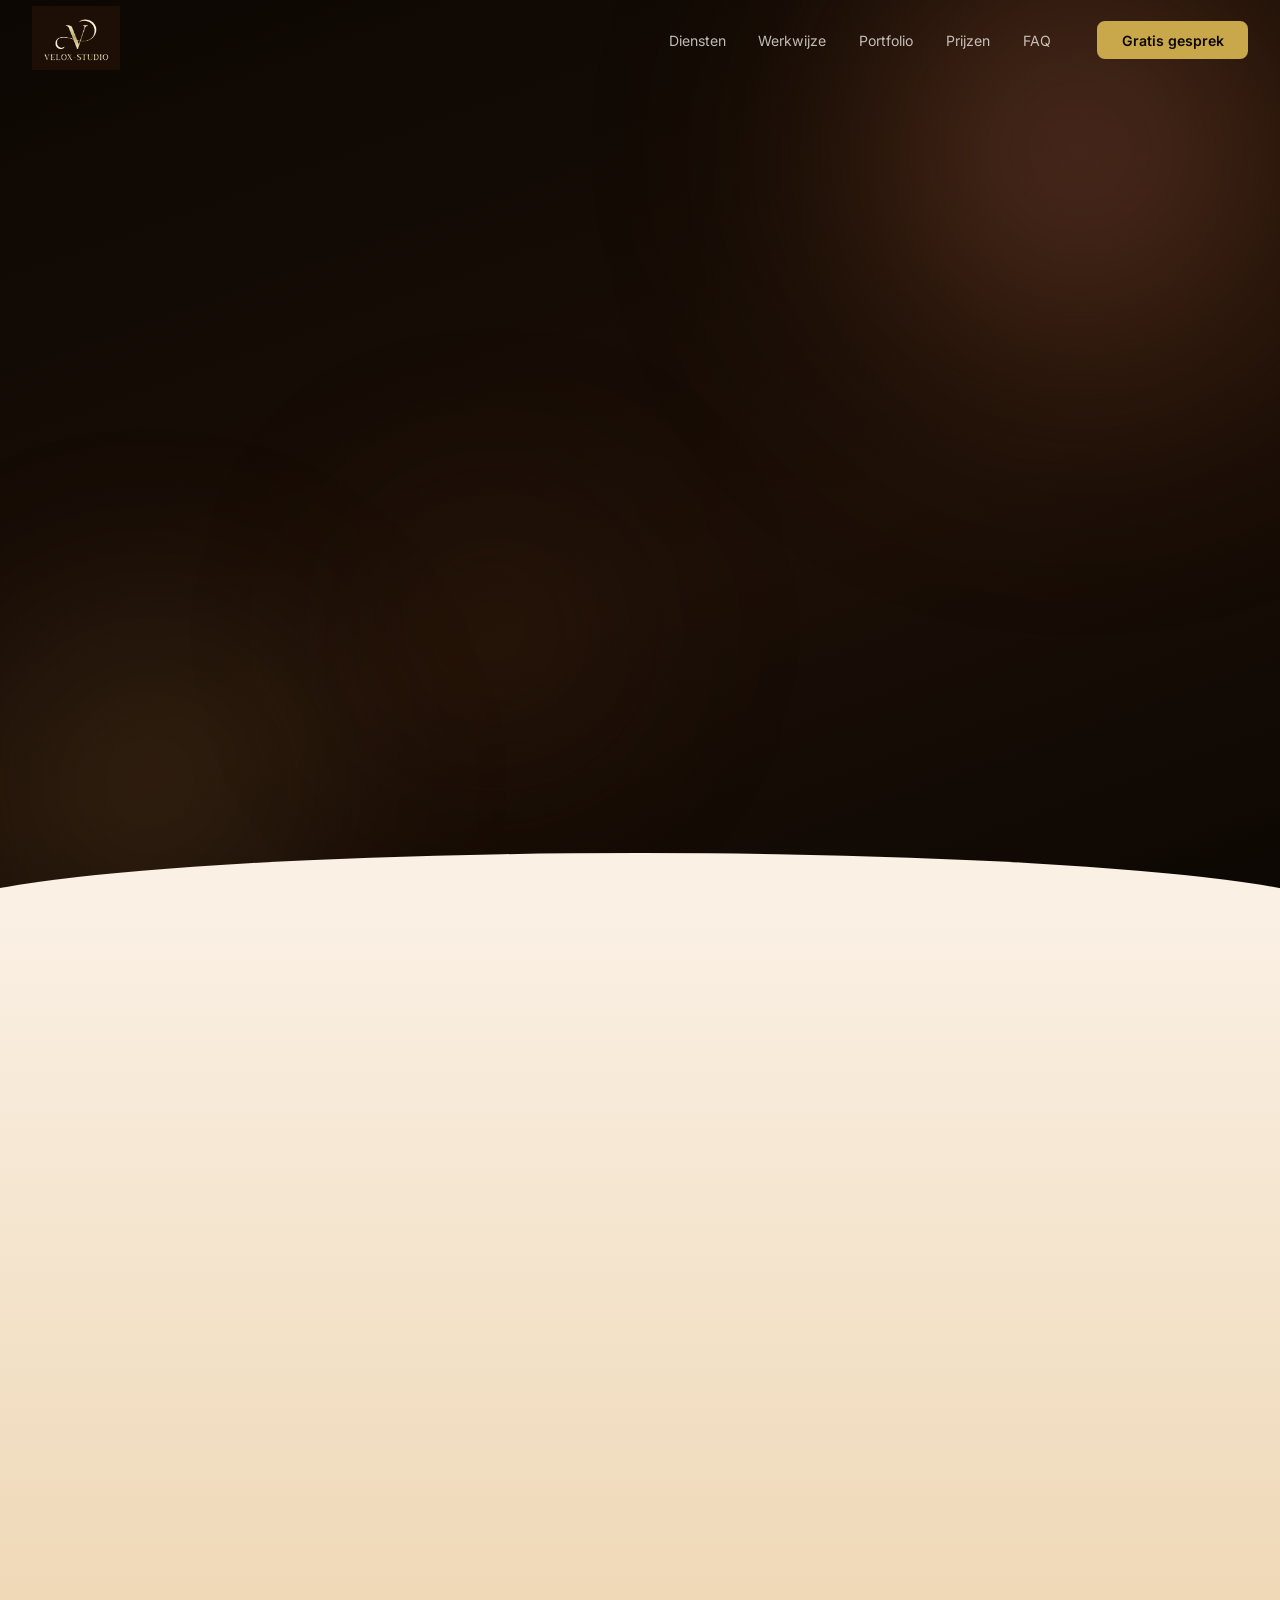
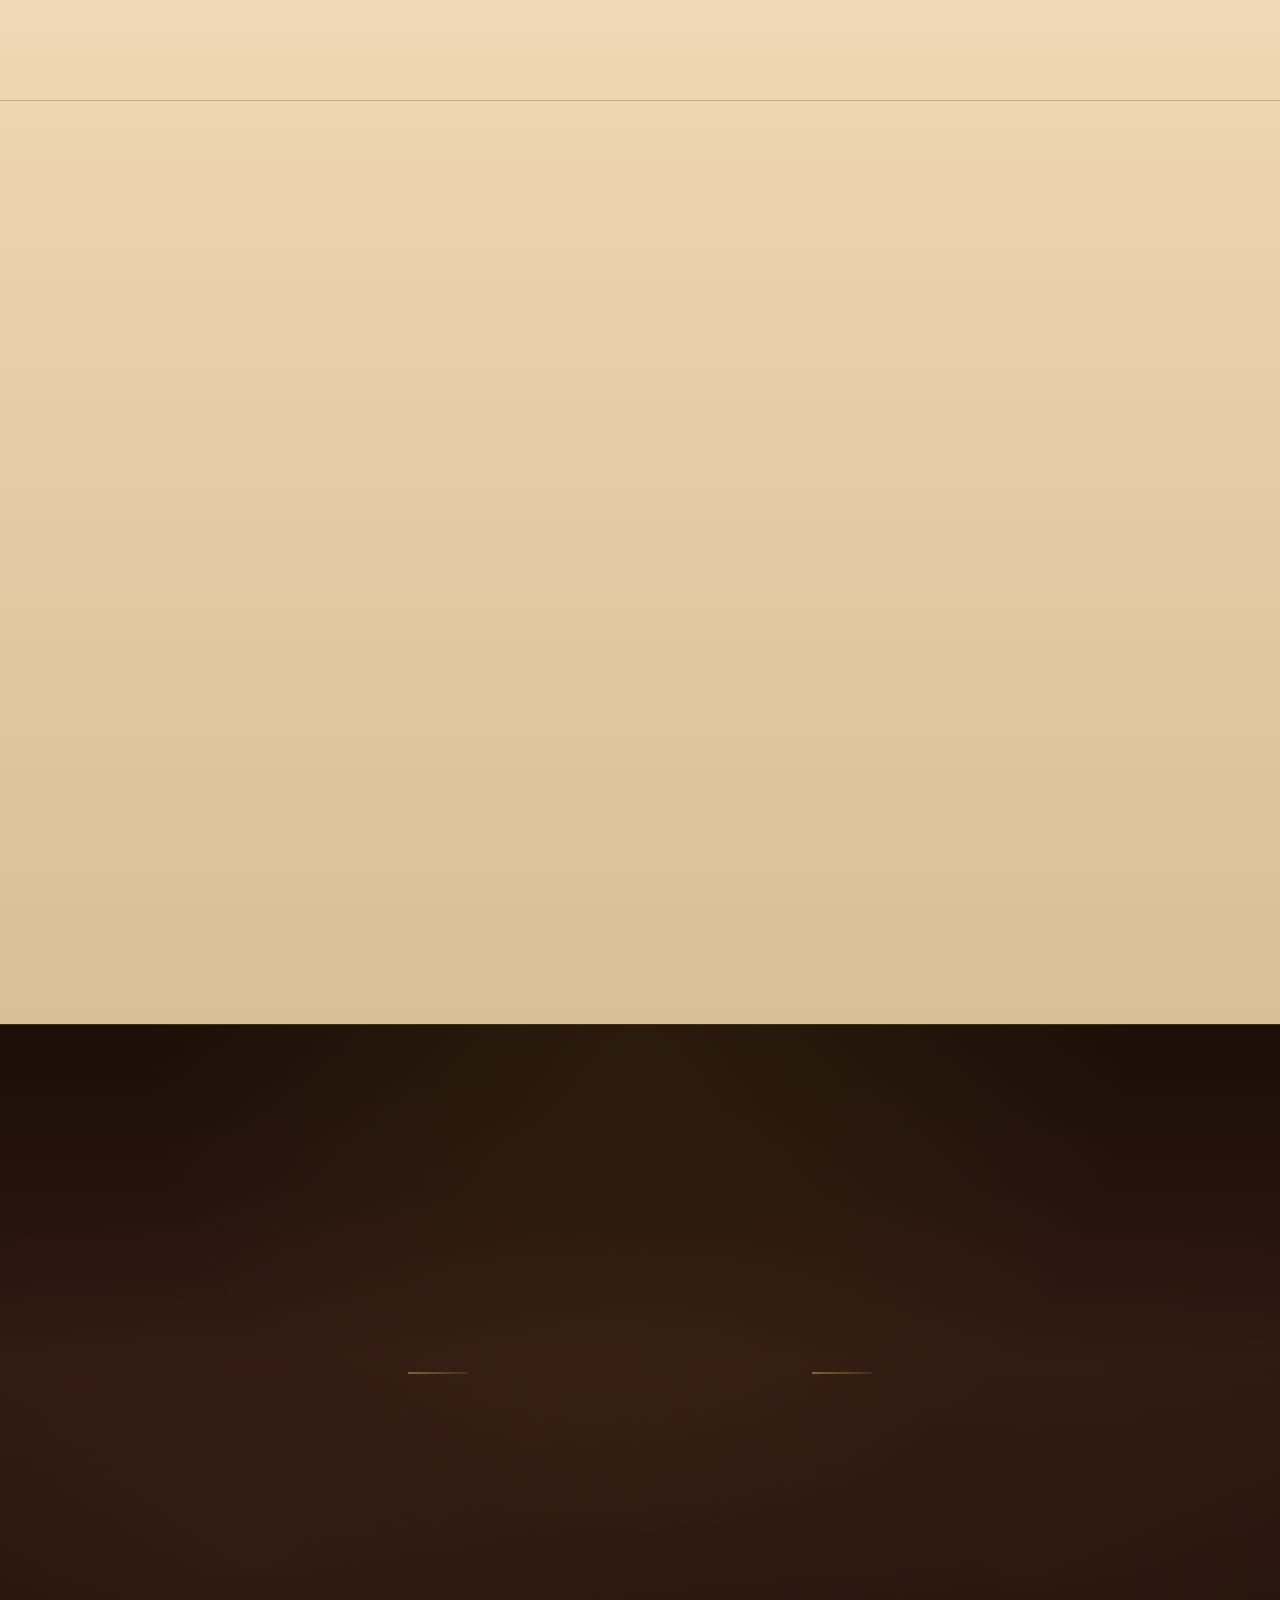
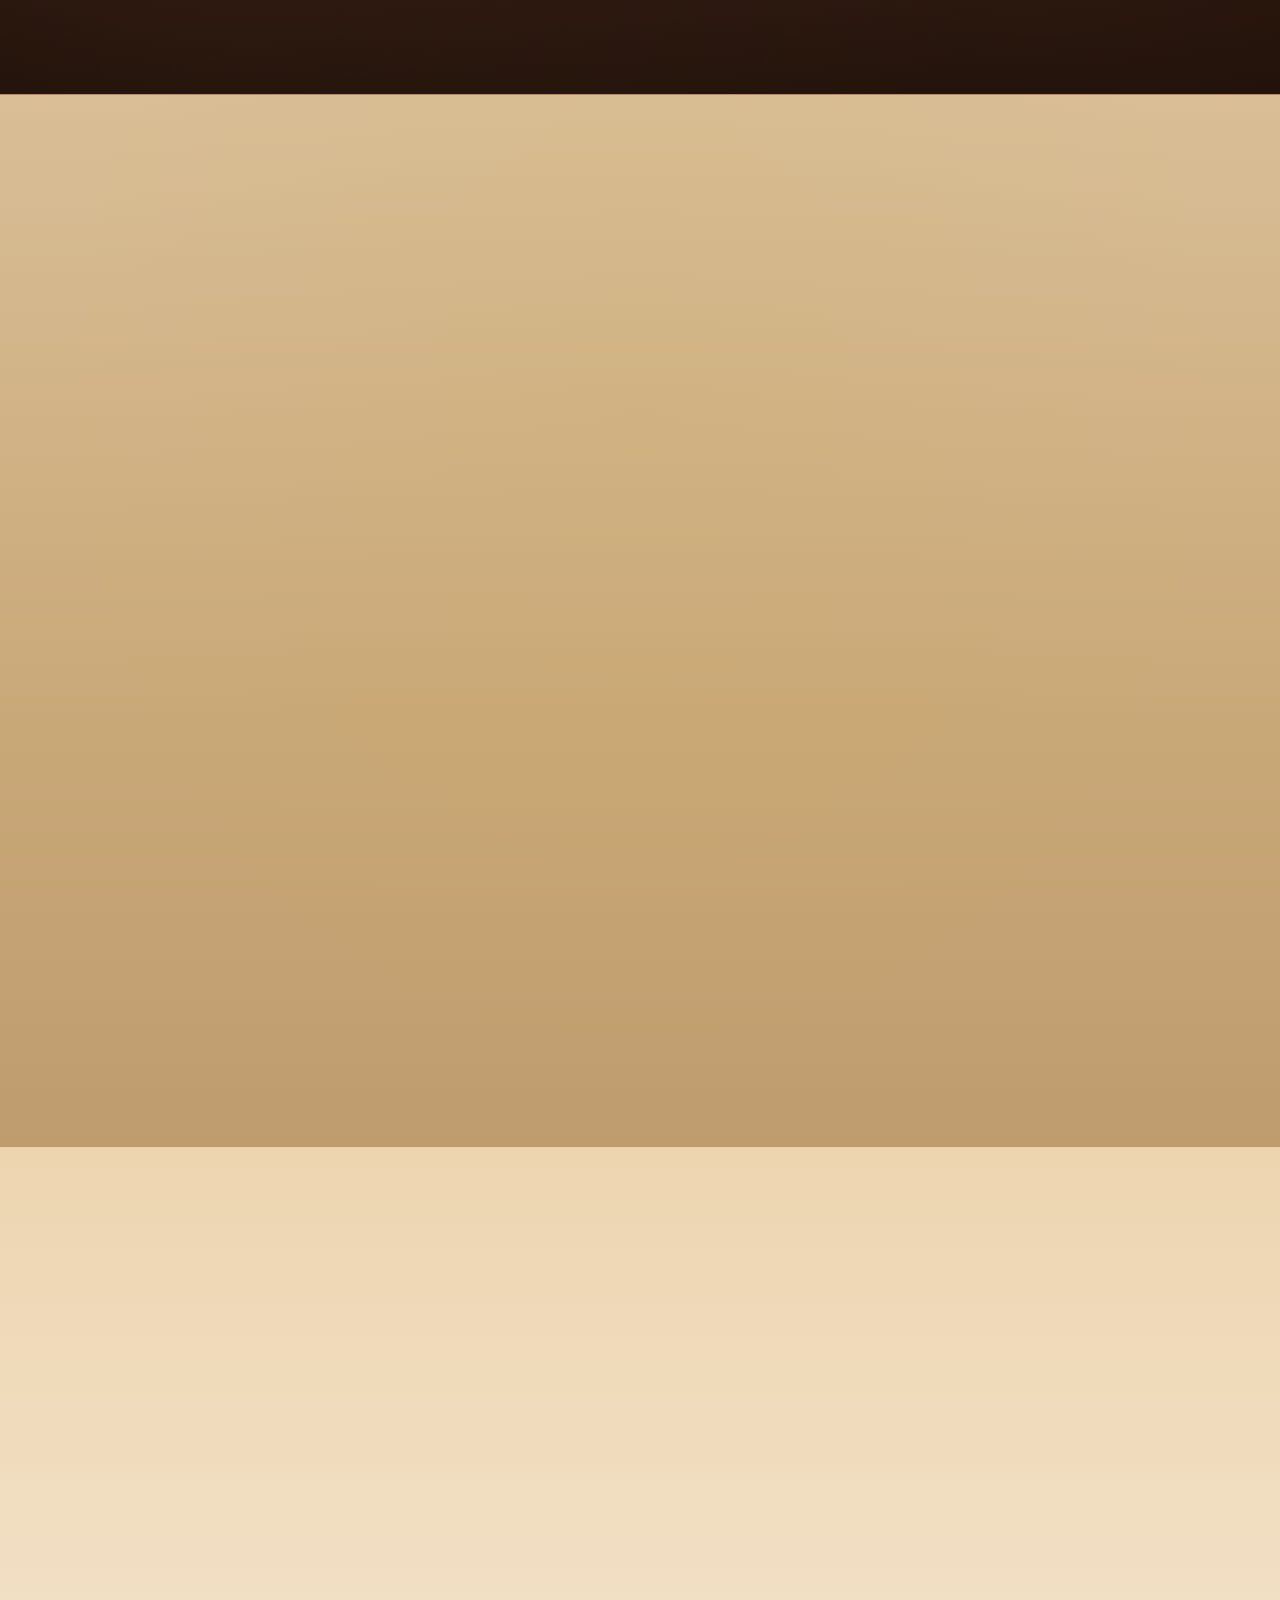
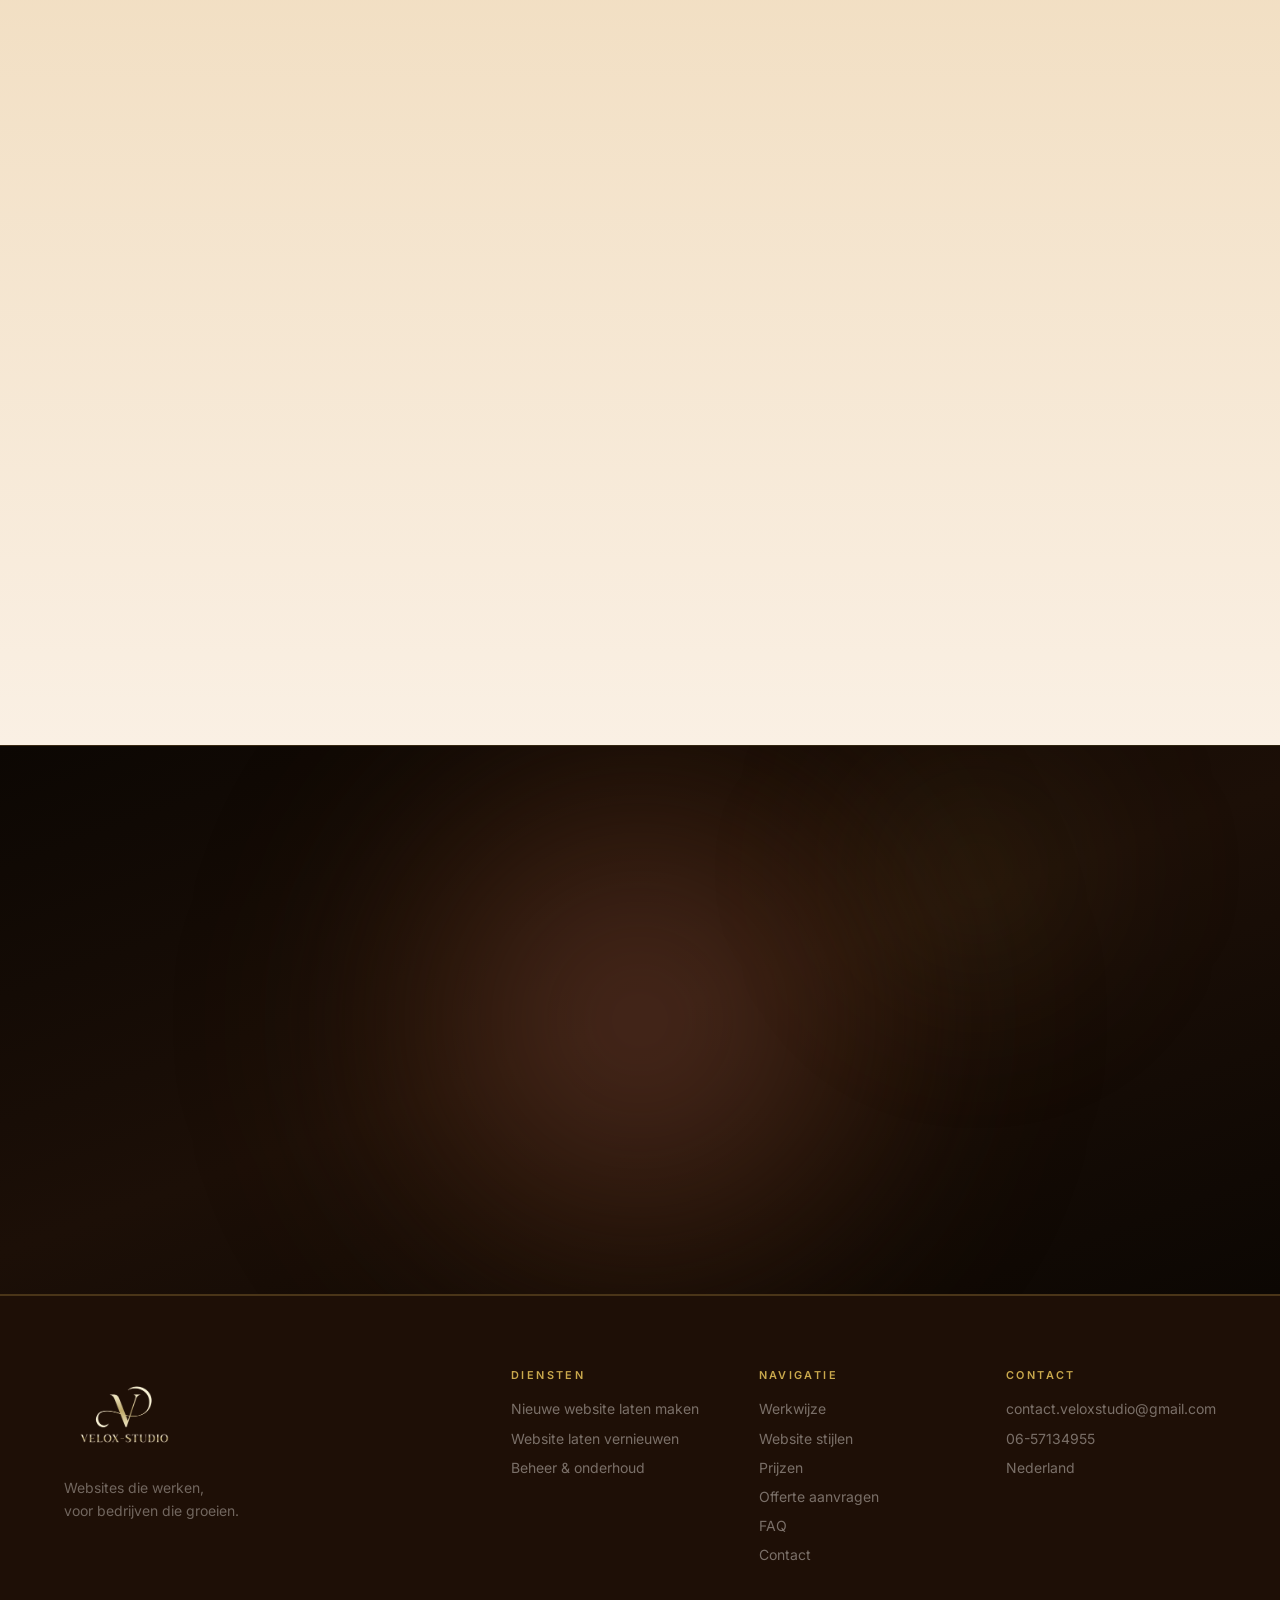
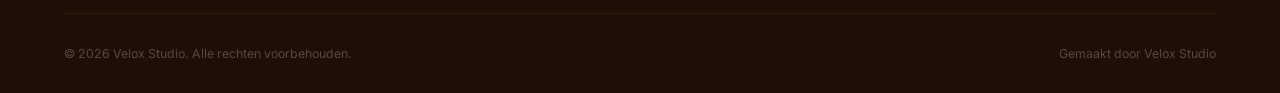
==== Velox-studio.nl/index.html @ 0fbdee61 "Verplaats website naar map Velox-studio.nl voor Vercel-deploy Alle website-bestanden (HTML, CSS, JS," ====
<!DOCTYPE html>
<html lang="nl">
<head>
    <meta charset="UTF-8">
    <meta name="viewport" content="width=device-width, initial-scale=1.0">
    <title>Website Laten Maken | Velox Studio — Maatwerk Webdesign Bureau Nederland</title>
    <link rel="canonical" href="https://velox-studio.nl/">
    <meta name="description" content="Velox Studio is hét webdesign bureau voor maatwerk websites. Laat uw website maken vanaf €400 — professioneel, mobielvriendelijk en geleverd binnen 24 uur. Gratis gesprek aanvragen.">
    <meta name="keywords" content="website laten maken, webdesign bureau, website laten bouwen, maatwerk website, professionele website laten maken, website laten maken nederland">
    <meta name="robots" content="index, follow, max-snippet:-1, max-image-preview:large, max-video-preview:-1">
    <meta property="og:title" content="Website Laten Maken | Velox Studio — Maatwerk Webdesign Bureau Nederland">
    <meta property="og:description" content="Velox Studio is hét webdesign bureau voor maatwerk websites. Laat uw website maken vanaf €400 — professioneel en geleverd binnen 24 uur.">
    <meta property="og:type" content="website">
    <meta property="og:url" content="https://velox-studio.nl/">
    <meta property="og:image" content="https://velox-studio.nl/assets/logo-velox.png">
    <meta property="og:locale" content="nl_NL">
    <link rel="preconnect" href="https://fonts.googleapis.com">
    <link rel="preconnect" href="https://fonts.gstatic.com" crossorigin>
    <link href="https://fonts.googleapis.com/css2?family=Cormorant+Garamond:ital,wght@0,400;0,600;0,700;1,400;1,600;1,700&family=Inter:wght@300;400;500;600&display=swap" rel="stylesheet">
    <link rel="stylesheet" href="css/style.css">
    <script type="application/ld+json">
    {
      "@context": "https://schema.org",
      "@graph": [
        {
          "@type": "WebSite",
          "@id": "https://velox-studio.nl/#website",
          "url": "https://velox-studio.nl",
          "name": "Velox Studio",
          "description": "Webdesign bureau Nederland — Maatwerk website laten maken",
          "inLanguage": "nl-NL",
          "potentialAction": {
            "@type": "SearchAction",
            "target": "https://velox-studio.nl/?s={search_term_string}",
            "query-input": "required name=search_term_string"
          }
        },
        {
          "@type": ["LocalBusiness", "ProfessionalService"],
          "@id": "https://velox-studio.nl/#business",
          "name": "Velox Studio",
          "description": "Webdesign bureau in Nederland. Professionele websites laten maken vanaf €400, geleverd binnen 24 uur.",
          "url": "https://velox-studio.nl",
          "telephone": "+31657134955",
          "email": "contact.veloxstudio@gmail.com",
          "address": {
            "@type": "PostalAddress",
            "addressCountry": "NL"
          },
          "priceRange": "€400–€699",
          "currenciesAccepted": "EUR",
          "paymentAccepted": "iDEAL, creditcard, bankoverschrijving",
          "areaServed": {
            "@type": "Country",
            "name": "Nederland"
          },
          "aggregateRating": {
            "@type": "AggregateRating",
            "ratingValue": "5",
            "reviewCount": "12",
            "bestRating": "5",
            "worstRating": "1"
          },
          "sameAs": [
            "https://www.instagram.com/veloxstudio.nl"
          ],
          "hasOfferCatalog": {
            "@type": "OfferCatalog",
            "name": "Webdesign pakketten",
            "itemListElement": [
              {
                "@type": "Offer",
                "name": "Standaard website pakket",
                "price": "400",
                "priceCurrency": "EUR",
                "description": "1 tot 3 pagina's, op maat design, mobielvriendelijk, contactformulier, basis SEO. Geleverd binnen 24 uur."
              },
              {
                "@type": "Offer",
                "name": "Super website pakket",
                "price": "500",
                "priceCurrency": "EUR",
                "description": "3 tot 5 pagina's, premium design met animaties, uitgebreide SEO, Google Maps. Geleverd binnen 24 uur."
              },
              {
                "@type": "Offer",
                "name": "Premium website pakket",
                "price": "699",
                "priceCurrency": "EUR",
                "description": "5 tot 8 pagina's, maatwerk design, meertalig, Google Analytics koppeling. Geleverd binnen 24 uur."
              }
            ]
          }
        },
        {
          "@type": "FAQPage",
          "@id": "https://velox-studio.nl/#faq",
          "mainEntity": [
            {
              "@type": "Question",
              "name": "Hoe lang duurt het bouwen van een website?",
              "acceptedAnswer": {
                "@type": "Answer",
                "text": "Velox Studio levert uw website binnen 24 uur op. Van uw aanvraag tot een live, professionele website — binnen één dag geregeld. Zo mist u geen dag langer potentiële klanten online."
              }
            },
            {
              "@type": "Question",
              "name": "Wat kost een website bij Velox Studio?",
              "acceptedAnswer": {
                "@type": "Answer",
                "text": "Wij hanteren drie vaste pakketten: Standaard €400, Super €500 en Premium €699 — allemaal eenmalige kosten, excl. BTW. Geen abonnementen, geen verborgen kosten. Bekijk het volledige overzicht op de prijzenpagina."
              }
            },
            {
              "@type": "Question",
              "name": "Hoe werkt de betaling?",
              "acceptedAnswer": {
                "@type": "Answer",
                "text": "Wij werken altijd met een demoversie eerst. U betaalt pas nadat u de website heeft gezien en goedgekeurd. Wij bouwen een complete demoversie op basis van uw wensen. U bekijkt de demo en kunt nog aanpassingen aanvragen — wij voeren die kosteloos door. Pas als u volledig tevreden bent en akkoord geeft, vindt de betaling plaats. Daarna zetten wij uw website live."
              }
            },
            {
              "@type": "Question",
              "name": "Kan ik mijn bestaande website laten vernieuwen?",
              "acceptedAnswer": {
                "@type": "Answer",
                "text": "Absoluut. Website redesign is één van onze meest gevraagde diensten. Wij analyseren uw huidige website grondig: wat werkt al goed, wat kan beter en wat moet er volledig vernieuwd worden. Het eindresultaat is een moderne website die uw bestaande klanten herkennen, maar die nieuwe klanten direct overtuigt."
              }
            },
            {
              "@type": "Question",
              "name": "Heb ik zelf technische kennis nodig?",
              "acceptedAnswer": {
                "@type": "Answer",
                "text": "Nee, helemaal niet. Wij regelen alles van A tot Z: domeinregistratie, hosting, het bouwen en het live zetten van uw website. U hoeft alleen uw wensen en bedrijfsinformatie aan te leveren — de rest is aan ons."
              }
            },
            {
              "@type": "Question",
              "name": "Wordt mijn website gevonden in Google?",
              "acceptedAnswer": {
                "@type": "Answer",
                "text": "Elke website die wij bouwen is technisch volledig geoptimaliseerd voor zoekmachines (SEO). Dat betekent correcte HTML-structuur, snelle laadtijden, mobielvriendelijk design en juiste meta-informatie. Zo kan Google uw website correct vinden en indexeren."
              }
            },
            {
              "@type": "Question",
              "name": "Wat moet ik zelf aanleveren?",
              "acceptedAnswer": {
                "@type": "Answer",
                "text": "Idealiter levert u uw logo, foto's van uw bedrijf of producten, en een globale beschrijving van uw diensten aan. Heeft u dit nog niet? Geen probleem. Wij helpen u bij het schrijven van teksten en selecteren passende stockfoto's die bij uw merk en sector aansluiten."
              }
            },
            {
              "@type": "Question",
              "name": "Blijft Velox Studio bereikbaar na oplevering?",
              "acceptedAnswer": {
                "@type": "Answer",
                "text": "Ja, zeker. Na oplevering bent u altijd welkom met vragen of kleine aanpassingen. Voor structureel onderhoud — zoals beveiligingsupdates, content-aanpassingen en technische controles — werken wij aan een maandelijks beheer- en onderhoudspakket dat binnenkort beschikbaar is."
              }
            },
            {
              "@type": "Question",
              "name": "Is Velox Studio ook geschikt voor zzp'ers en kleine bedrijven?",
              "acceptedAnswer": {
                "@type": "Answer",
                "text": "Absoluut. Velox Studio richt zich specifiek op zzp'ers, startups en kleine bedrijven die een professionele website willen laten maken zonder de hoge kosten van een groot bureau. Ons Standaard pakket van €400 is speciaal ontworpen voor eenvoudige, effectieve websites die uw bedrijf direct online zetten. Geen abonnementen, geen verborgen kosten."
              }
            },
            {
              "@type": "Question",
              "name": "Wat is de goedkoopste manier om een professionele website te laten maken?",
              "acceptedAnswer": {
                "@type": "Answer",
                "text": "Bij Velox Studio laat u een professionele website maken vanaf €400. Daarvoor krijgt u een volledig op maat gemaakt design — geen goedkoop template, maar een echte website die past bij uw bedrijf. Inclusief mobielvriendelijk design, contactformulier en basis SEO-optimalisatie. Geen verborgen kosten, geen abonnement."
              }
            },
            {
              "@type": "Question",
              "name": "Zijn er maandelijkse kosten verbonden aan mijn website?",
              "acceptedAnswer": {
                "@type": "Answer",
                "text": "Nee. De pakketprijzen bij Velox Studio zijn eenmalige kosten — u betaalt één keer voor het bouwen van uw website. De enige terugkerende kosten zijn hosting (ca. €5–10 per maand) en uw domeinnaam (ca. €10–15 per jaar). Wij helpen u gratis bij het kiezen van de beste hostingoptie. Geen abonnementen, geen verborgen maandelijkse fees."
              }
            }
          ]
        }
      ]
    }
    </script>
</head>
<body>

    <!-- ── NAVIGATIE ── -->
    <nav class="nav" id="nav" aria-label="Hoofdnavigatie">
        <div class="nav-inner">
            <a href="#home" class="nav-logo">
                <img src="assets/logo-velox.png" alt="Velox Studio" height="48">
            </a>
            <ul class="nav-links">
                <li><a href="#diensten">Diensten</a></li>
                <li><a href="#werkwijze">Werkwijze</a></li>
                <li><a href="#portfolio">Portfolio</a></li>
                <li><a href="prijzen.html">Prijzen</a></li>
                <li><a href="#faq">FAQ</a></li>
            </ul>
            <a href="#contact" class="btn btn-gold nav-cta">Gratis gesprek</a>
            <button class="nav-burger" id="burger" aria-label="Menu openen">
                <span></span><span></span><span></span>
            </button>
        </div>
        <div class="nav-mobile" id="mobileMenu">
            <a href="#diensten">Diensten</a>
            <a href="#werkwijze">Werkwijze</a>
            <a href="#portfolio">Portfolio</a>
            <a href="prijzen.html">Prijzen</a>
            <a href="#faq">FAQ</a>
            <a href="#contact" class="btn btn-gold">Gratis gesprek</a>
        </div>
    </nav>

    <main>

    <!-- ── HERO ── -->
    <section class="hero" id="home">
        <div class="hero-orb hero-orb--1"></div>
        <div class="hero-orb hero-orb--2"></div>
        <div class="hero-orb hero-orb--3"></div>

        <div class="hero-inner">
            <div class="hero-content">
                <p class="hero-eyebrow">Velox Studio &mdash; Webdesign &amp; Ontwikkeling</p>
                <h1 class="hero-title">
                    <span class="hero-line">Uw bedrijf verdient</span>
                    <span class="hero-line">een website</span>
                    <span class="hero-line hero-line--accent">die w&eacute;rkt.</span>
                </h1>
                <p class="hero-sub">
                    Laat een professionele website maken door Velox Studio. Wij bouwen websites die opvallen, overtuigen en klanten binnenhalen — voor bedrijven die online willen groeien.
                </p>
                <div class="hero-ctas">
                    <a href="offerte.html" class="btn btn-gold btn-lg">Offerte aanvragen</a>
                    <a href="#portfolio" class="btn btn-outline btn-lg">Bekijk ons werk</a>
                </div>
                </div>

            <div class="hero-visual" aria-hidden="true">
                <div class="browser-mockup">
                    <div class="browser-bar">
                        <span class="browser-dot bd-red"></span>
                        <span class="browser-dot bd-yellow"></span>
                        <span class="browser-dot bd-green"></span>
                        <span class="browser-url-bar">velox-studio.nl</span>
                    </div>
                    <div class="browser-body">
                        <div class="mock-nav-bar">
                            <div class="mock-logo-block"></div>
                            <div class="mock-nav-links">
                                <div class="mock-link"></div>
                                <div class="mock-link"></div>
                                <div class="mock-link"></div>
                                <div class="mock-btn-pill"></div>
                            </div>
                        </div>
                        <div class="mock-hero-area">
                            <div class="mock-headline"></div>
                            <div class="mock-subline"></div>
                            <div class="mock-subline mock-subline--short"></div>
                            <div class="mock-cta-row">
                                <div class="mock-cta-btn"></div>
                                <div class="mock-cta-ghost"></div>
                            </div>
                        </div>
                        <div class="mock-cards-row">
                            <div class="mock-card-sm">
                                <div class="mock-card-icon"></div>
                                <div class="mock-card-line"></div>
                                <div class="mock-card-line mock-card-line--short"></div>
                            </div>
                            <div class="mock-card-sm mock-card-sm--featured">
                                <div class="mock-card-icon"></div>
                                <div class="mock-card-line"></div>
                                <div class="mock-card-line mock-card-line--short"></div>
                            </div>
                            <div class="mock-card-sm">
                                <div class="mock-card-icon"></div>
                                <div class="mock-card-line"></div>
                                <div class="mock-card-line mock-card-line--short"></div>
                            </div>
                        </div>
                    </div>
                </div>
                <div class="browser-glow"></div>
            </div>
        </div>

        <div class="hero-scroll">
            <span>Scroll</span>
            <div class="scroll-line"></div>
        </div>
    </section>

    <!-- ── PROBLEEM / OPLOSSING ── -->
    <section class="problem" id="probleem">
        <div class="container">
            <p class="reveal" style="text-align:center;max-width:660px;margin:0 auto 2.5rem;color:rgba(250,240,228,0.6);font-size:1rem;line-height:1.75;">Elke dag zoeken potentiële klanten via Google naar bedrijven zoals het uwe. Zonder een professionele website missen zij u — en kiezen zij voor uw concurrent. Laat een website maken die 24/7 voor u werkt.</p>
            <div class="problem-grid">
                <div class="problem-col problem-col--bad reveal">
                    <span class="col-badge col-badge--bad">Herkent u dit?</span>
                    <h2 class="problem-heading">Zonder sterke website<br>verliest u elke dag klanten</h2>
                    <ul class="problem-list">
                        <li class="problem-item problem-item--bad">
                            <span class="prob-icon">&#10005;</span>
                            Uw bedrijf heeft geen professionele website
                        </li>
                        <li class="problem-item problem-item--bad">
                            <span class="prob-icon">&#10005;</span>
                            Uw website ziet er verouderd en onprofessioneel uit
                        </li>
                        <li class="problem-item problem-item--bad">
                            <span class="prob-icon">&#10005;</span>
                            Bezoekers haken af na slechts enkele seconden
                        </li>
                        <li class="problem-item problem-item--bad">
                            <span class="prob-icon">&#10005;</span>
                            Uw concurrent pakt uw potenti&euml;le klanten af
                        </li>
                    </ul>
                </div>
                <div class="problem-col problem-col--good reveal">
                    <span class="col-badge col-badge--good">De Velox Studio aanpak</span>
                    <h2 class="problem-heading problem-heading--gold">Wij zorgen dat u<br>gevonden wordt</h2>
                    <ul class="problem-list">
                        <li class="problem-item problem-item--good">
                            <span class="prob-icon prob-icon--good">&#10003;</span>
                            Een op maat gemaakte website die uw merk versterkt
                        </li>
                        <li class="problem-item problem-item--good">
                            <span class="prob-icon prob-icon--good">&#10003;</span>
                            Modern ontwerp dat bezoekers direct vertrouwen geeft
                        </li>
                        <li class="problem-item problem-item--good">
                            <span class="prob-icon prob-icon--good">&#10003;</span>
                            Snel, mobielvriendelijk en klaar voor zoekmachines
                        </li>
                        <li class="problem-item problem-item--good">
                            <span class="prob-icon prob-icon--good">&#10003;</span>
                            Resultaten die uw bedrijf laten groeien
                        </li>
                    </ul>
                </div>
            </div>
        </div>
    </section>

    <!-- ── DIENSTEN ── -->
    <section class="services" id="diensten">
        <div class="container">
            <div class="section-header reveal">
                <p class="section-eyebrow">Wat wij doen</p>
                <h2 class="section-title">Onze webdesign diensten</h2>
                <p class="section-sub">Van website laten maken tot website laten vernieuwen — Velox Studio heeft de expertise om uw bedrijf online te laten groeien.</p>
            </div>
            <div class="services-grid">
                <div class="service-card reveal">
                    <div class="service-icon">
                        <svg viewBox="0 0 48 48" fill="none" xmlns="http://www.w3.org/2000/svg">
                            <rect x="4" y="8" width="40" height="28" rx="3" stroke="currentColor" stroke-width="2"/>
                            <path d="M16 44h16M24 36v8" stroke="currentColor" stroke-width="2" stroke-linecap="round"/>
                            <path d="M12 20h6M12 25h10M12 30h8" stroke="currentColor" stroke-width="1.5" stroke-linecap="round"/>
                            <rect x="26" y="18" width="10" height="14" rx="2" stroke="currentColor" stroke-width="1.5"/>
                        </svg>
                    </div>
                    <h3 class="service-title">Nieuwe Website</h3>
                    <p class="service-desc">Laat uw nieuwe website maken door Velox Studio. Wij bouwen uw online aanwezigheid van de grond af — professioneel, snel en volledig op maat gemaakt voor uw merk.</p>
                    <ul class="service-features">
                        <li>Op maat ontworpen design</li>
                        <li>Mobielvriendelijk &amp; snel</li>
                        <li>Domein &amp; hosting advies</li>
                        <li>Inclusief contactformulier</li>
                    </ul>
                    <a href="nieuwe-website.html" class="service-link">Nieuwe website laten maken &rarr;</a>
                </div>

                <div class="service-card service-card--featured reveal">
                    <span class="card-badge">Meest gevraagd</span>
                    <div class="service-icon">
                        <svg viewBox="0 0 48 48" fill="none" xmlns="http://www.w3.org/2000/svg">
                            <path d="M6 36l10-10 8 8 8-10 10 12" stroke="currentColor" stroke-width="2" stroke-linecap="round" stroke-linejoin="round"/>
                            <rect x="4" y="4" width="40" height="40" rx="4" stroke="currentColor" stroke-width="2"/>
                            <circle cx="14" cy="16" r="3" stroke="currentColor" stroke-width="1.5"/>
                        </svg>
                    </div>
                    <h3 class="service-title">Website Redesign</h3>
                    <p class="service-desc">Uw website verouderd of onprofessioneel? Laat uw website vernieuwen door Velox Studio — zelfde inhoud, revolutionair nieuw ontwerp dat klanten overtuigt en converteert.</p>
                    <ul class="service-features">
                        <li>Analyse van bestaande website</li>
                        <li>Volledig nieuw design</li>
                        <li>Verbeterde gebruikerservaring</li>
                        <li>Sneller &amp; moderner</li>
                    </ul>
                    <a href="redesign.html" class="service-link">Website laten vernieuwen &rarr;</a>
                </div>

                <div class="service-card service-card--wip reveal">
                    <span class="card-badge card-badge--wip">Nog in ontwikkeling</span>
                    <div class="service-icon">
                        <svg viewBox="0 0 48 48" fill="none" xmlns="http://www.w3.org/2000/svg">
                            <path d="M24 4v8M24 36v8M4 24h8M36 24h8" stroke="currentColor" stroke-width="2" stroke-linecap="round"/>
                            <circle cx="24" cy="24" r="10" stroke="currentColor" stroke-width="2"/>
                            <circle cx="24" cy="24" r="4" fill="currentColor"/>
                        </svg>
                    </div>
                    <h3 class="service-title">Beheer &amp; Onderhoud</h3>
                    <p class="service-desc">Uw website blijft actueel, veilig en snel. Wij zorgen voor updates, content-aanpassingen en technisch onderhoud — zodat u zich kunt focussen op uw bedrijf.</p>
                    <ul class="service-features">
                        <li>Maandelijks onderhoudspakket</li>
                        <li>Beveiligingsupdates</li>
                        <li>Content aanpassingen</li>
                        <li>Technische ondersteuning</li>
                    </ul>
                    <a href="onderhoud.html" class="service-link service-link--wip">Meer informatie &rarr; <span>(binnenkort beschikbaar)</span></a>
                </div>
            </div>
        </div>
    </section>

    <!-- ── WERKWIJZE ── -->
    <section class="process" id="werkwijze">
        <div class="container">
            <div class="section-header reveal">
                <p class="section-eyebrow">Hoe werkt het</p>
                <h2 class="section-title section-title--light">Van gesprek tot live website</h2>
                <p class="section-sub section-sub--light">Drie stappen. Geen gedoe. Resultaat waar u trots op bent.</p>
            </div>
            <div class="process-steps">
                <div class="process-step reveal">
                    <div class="step-number">01</div>
                    <div class="step-content">
                        <h3 class="step-title">Kennismaking</h3>
                        <p class="step-desc">We plannen een gratis gesprek van 30 minuten. We leren uw bedrijf kennen, begrijpen uw doelen en leggen helder uit wat wij voor u kunnen betekenen.</p>
                    </div>
                </div>
                <div class="step-connector"></div>
                <div class="process-step reveal">
                    <div class="step-number">02</div>
                    <div class="step-content">
                        <h3 class="step-title">Design &amp; Bouw</h3>
                        <p class="step-desc">Wij ontwerpen en bouwen uw website op maat. U krijgt tussentijdse updates en volop ruimte voor feedback — zodat het eindresultaat exact klopt.</p>
                    </div>
                </div>
                <div class="step-connector"></div>
                <div class="process-step reveal">
                    <div class="step-number">03</div>
                    <div class="step-content">
                        <h3 class="step-title">Live &amp; Groei</h3>
                        <p class="step-desc">Uw website gaat live. Wij zorgen voor een vlekkeloze lancering en staan klaar voor ondersteuning wanneer u die nodig heeft.</p>
                    </div>
                </div>
            </div>
        </div>
    </section>

    <!-- ── WEBSITE STIJLEN ── -->
    <section class="portfolio" id="portfolio">
        <div class="container">
            <div class="section-header reveal">
                <p class="section-eyebrow">Stijlen &amp; inspiratie</p>
                <h2 class="section-title">Websites van over de hele wereld</h2>
                <p class="section-sub">Elke website vertelt een ander verhaal. Hieronder ziet u verschillende stijlen, animaties en ontwerpen — van minimalistisch tot filmisch. Uw website kan er net zo uitzien.</p>
            </div>
            <div class="portfolio-grid portfolio-grid--6">
                <a href="stijlen.html#minimalistisch" class="portfolio-card reveal">
                    <div class="portfolio-img-wrap">
                        <img src="https://image.thum.io/get/width/1200/crop/800/https://stripe.com" alt="Minimalistisch modern webdesign" loading="lazy">
                        <div class="portfolio-overlay">
                            <p class="portfolio-tag">Minimalistisch &amp; Modern</p>
                            <h4 class="portfolio-name">Bekijk deze stijl &rarr;</h4>
                        </div>
                    </div>
                </a>
                <a href="stijlen.html#dark-premium" class="portfolio-card reveal">
                    <div class="portfolio-img-wrap">
                        <img src="https://image.thum.io/get/width/1200/crop/800/https://linear.app" alt="Dark premium webdesign" loading="lazy">
                        <div class="portfolio-overlay">
                            <p class="portfolio-tag">Dark Premium</p>
                            <h4 class="portfolio-name">Bekijk deze stijl &rarr;</h4>
                        </div>
                    </div>
                </a>
                <a href="stijlen.html#kleurrijk" class="portfolio-card reveal">
                    <div class="portfolio-img-wrap">
                        <img src="https://image.thum.io/get/width/1200/crop/800/https://www.figma.com" alt="Kleurrijk speels webdesign" loading="lazy">
                        <div class="portfolio-overlay">
                            <p class="portfolio-tag">Kleurrijk &amp; Speels</p>
                            <h4 class="portfolio-name">Bekijk deze stijl &rarr;</h4>
                        </div>
                    </div>
                </a>
                <a href="stijlen.html#ecommerce" class="portfolio-card reveal">
                    <div class="portfolio-img-wrap">
                        <img src="https://image.thum.io/get/width/1200/crop/800/https://shopify.com" alt="E-commerce webdesign" loading="lazy">
                        <div class="portfolio-overlay">
                            <p class="portfolio-tag">E-commerce &amp; Clean</p>
                            <h4 class="portfolio-name">Bekijk deze stijl &rarr;</h4>
                        </div>
                    </div>
                </a>
                <a href="stijlen.html#creatief" class="portfolio-card reveal">
                    <div class="portfolio-img-wrap">
                        <img src="https://image.thum.io/get/width/1200/crop/800/https://webflow.com" alt="Creatief animatierijk webdesign" loading="lazy">
                        <div class="portfolio-overlay">
                            <p class="portfolio-tag">Creatief &amp; Animatierijk</p>
                            <h4 class="portfolio-name">Bekijk deze stijl &rarr;</h4>
                        </div>
                    </div>
                </a>
                <a href="stijlen.html#strak" class="portfolio-card reveal">
                    <div class="portfolio-img-wrap">
                        <img src="https://image.thum.io/get/width/1200/crop/800/https://www.notion.so" alt="Strak overzichtelijk webdesign" loading="lazy">
                        <div class="portfolio-overlay">
                            <p class="portfolio-tag">Strak &amp; Overzichtelijk</p>
                            <h4 class="portfolio-name">Bekijk deze stijl &rarr;</h4>
                        </div>
                    </div>
                </a>
            </div>
        </div>
    </section>

    <!-- ── FAQ ── -->
    <section class="faq" id="faq">
        <div class="container faq-container">
            <div class="section-header reveal">
                <p class="section-eyebrow">Veelgestelde vragen</p>
                <h2 class="section-title">Heeft u vragen?</h2>
                <p class="section-sub">Hieronder vindt u antwoorden op de meest gestelde vragen. Staat uw vraag er niet bij? Neem gerust contact op.</p>
            </div>
            <div class="faq-list">
                <div class="faq-item reveal">
                    <button class="faq-question" aria-expanded="false">
                        <span>Hoe lang duurt het bouwen van een website?</span>
                        <span class="faq-icon">+</span>
                    </button>
                    <div class="faq-answer">
                        <p>Velox Studio levert uw website <strong>binnen 24 uur</strong> op. Van uw aanvraag tot een live, professionele website — binnen één dag geregeld. Zo mist u geen dag langer potenti&euml;le klanten online.</p>
                    </div>
                </div>
                <div class="faq-item reveal">
                    <button class="faq-question" aria-expanded="false">
                        <span>Wat kost een website bij Velox Studio?</span>
                        <span class="faq-icon">+</span>
                    </button>
                    <div class="faq-answer">
                        <p>Wij hanteren drie vaste pakketten: <strong>Standaard €400</strong>, <strong>Super €500</strong> en <strong>Premium €699</strong> — allemaal eenmalige kosten, excl. BTW. Geen abonnementen, geen verborgen kosten. Bekijk het volledige overzicht op de <a href="prijzen.html" style="color:var(--gold);">prijzenpagina</a>.</p>
                    </div>
                </div>
                <div class="faq-item reveal">
                    <button class="faq-question" aria-expanded="false">
                        <span>Hoe werkt de betaling?</span>
                        <span class="faq-icon">+</span>
                    </button>
                    <div class="faq-answer">
                        <p>Wij werken altijd met een <strong>demoversie</strong> eerst. U betaalt pas nadat u de website heeft gezien en goedgekeurd. Zo werkt het: wij bouwen een complete demoversie op basis van uw wensen. U bekijkt de demo en kunt nog aanpassingen aanvragen — wij voeren die kosteloos door. Pas als u volledig tevreden bent en akkoord geeft, vindt de betaling plaats. Daarna zetten wij uw website live.</p>
                    </div>
                </div>
                <div class="faq-item reveal">
                    <button class="faq-question" aria-expanded="false">
                        <span>Kan ik mijn bestaande website laten vernieuwen?</span>
                        <span class="faq-icon">+</span>
                    </button>
                    <div class="faq-answer">
                        <p>Absoluut. Website redesign is &eacute;&eacute;n van onze meest gevraagde diensten. Wij analyseren uw huidige website grondig: wat werkt al goed, wat kan beter en wat moet er volledig vernieuwd worden. Het eindresultaat is een moderne website die uw bestaande klanten herkennen, maar die nieuwe klanten direct overtuigt.</p>
                    </div>
                </div>
                <div class="faq-item reveal">
                    <button class="faq-question" aria-expanded="false">
                        <span>Heb ik zelf technische kennis nodig?</span>
                        <span class="faq-icon">+</span>
                    </button>
                    <div class="faq-answer">
                        <p>Nee, helemaal niet. Wij regelen alles van A tot Z: domeinregistratie, hosting, het bouwen en het live zetten van uw website. U hoeft alleen uw wensen en bedrijfsinformatie aan te leveren — de rest is aan ons. Na oplevering krijgt u een persoonlijke uitleg zodat u desgewenst zelf kleine aanpassingen kunt doen.</p>
                    </div>
                </div>
                <div class="faq-item reveal">
                    <button class="faq-question" aria-expanded="false">
                        <span>Wordt mijn website gevonden in Google?</span>
                        <span class="faq-icon">+</span>
                    </button>
                    <div class="faq-answer">
                        <p>Elke website die wij bouwen is technisch volledig geoptimaliseerd voor zoekmachines (SEO). Dat betekent correcte HTML-structuur, snelle laadtijden, mobielvriendelijk design en juiste meta-informatie. Zo kan Google uw website correct vinden en indexeren. Voor uitgebreidere SEO-trajecten — zoals hogere posities op specifieke zoekwoorden — bieden wij aanvullende pakketten aan.</p>
                    </div>
                </div>
                <div class="faq-item reveal">
                    <button class="faq-question" aria-expanded="false">
                        <span>Wat moet ik zelf aanleveren?</span>
                        <span class="faq-icon">+</span>
                    </button>
                    <div class="faq-answer">
                        <p>Idealiter levert u uw logo, foto's van uw bedrijf of producten, en een globale beschrijving van uw diensten aan. Heeft u dit nog niet? Geen probleem. Wij helpen u bij het schrijven van teksten en selecteren passende stockfoto's die bij uw merk en sector aansluiten. We beginnen altijd met een kennismakingsgesprek om alles in kaart te brengen.</p>
                    </div>
                </div>
                <div class="faq-item reveal">
                    <button class="faq-question" aria-expanded="false">
                        <span>Blijft Velox Studio bereikbaar na oplevering?</span>
                        <span class="faq-icon">+</span>
                    </button>
                    <div class="faq-answer">
                        <p>Ja, zeker. Na oplevering bent u altijd welkom met vragen of kleine aanpassingen. Voor structureel onderhoud — zoals beveiligingsupdates, content-aanpassingen en technische controles — werken wij aan een maandelijks beheer- en onderhoudspakket dat binnenkort beschikbaar is. Neem gerust contact op voor meer informatie.</p>
                    </div>
                </div>
                <div class="faq-item reveal">
                    <button class="faq-question" aria-expanded="false">
                        <span>Is Velox Studio ook geschikt voor zzp'ers en kleine bedrijven?</span>
                        <span class="faq-icon">+</span>
                    </button>
                    <div class="faq-answer">
                        <p>Absoluut. Velox Studio richt zich specifiek op zzp'ers, startups en kleine bedrijven die een professionele website willen laten maken zonder de hoge kosten van een groot bureau. Ons <strong>Standaard pakket van €400</strong> is speciaal ontworpen voor eenvoudige, effectieve websites die uw bedrijf direct online zetten. Geen ingewikkelde contracten, geen abonnementen — gewoon een sterke website voor een eerlijke prijs. Bekijk ons volledige <a href="prijzen.html" style="color:var(--gold);">prijzenoverzicht</a>.</p>
                    </div>
                </div>
                <div class="faq-item reveal">
                    <button class="faq-question" aria-expanded="false">
                        <span>Wat is de goedkoopste manier om een professionele website te laten maken?</span>
                        <span class="faq-icon">+</span>
                    </button>
                    <div class="faq-answer">
                        <p>Bij Velox Studio laat u een professionele website maken vanaf <strong>€400</strong>. Daarvoor krijgt u een volledig op maat gemaakt design — geen goedkoop template, maar een echte website die past bij uw bedrijf. Inclusief mobielvriendelijk design, contactformulier en basis SEO-optimalisatie zodat u gevonden wordt in Google. Geen verborgen kosten, geen abonnement. Vraag <a href="offerte.html" style="color:var(--gold);">gratis een offerte aan</a> voor een persoonlijke prijsopgave.</p>
                    </div>
                </div>
                <div class="faq-item reveal">
                    <button class="faq-question" aria-expanded="false">
                        <span>Zijn er maandelijkse kosten verbonden aan mijn website?</span>
                        <span class="faq-icon">+</span>
                    </button>
                    <div class="faq-answer">
                        <p>Nee. De pakketprijzen bij Velox Studio zijn <strong>eenmalige kosten</strong> — u betaalt één keer voor het bouwen van uw website. De enige terugkerende kosten zijn hosting (ca. €5–10 per maand bij een externe partij) en uw domeinnaam (ca. €10–15 per jaar). Wij helpen u gratis bij het kiezen van de beste en goedkoopste hostingoptie. Geen abonnementen, geen verborgen maandelijkse fees.</p>
                    </div>
                </div>
            </div>
        </div>
    </section>

    <!-- ── CTA / CONTACT ── -->
    <section class="cta-banner" id="contact">
        <div class="cta-orb cta-orb--1"></div>
        <div class="cta-orb cta-orb--2"></div>
        <div class="container">
            <div class="cta-content reveal">
                <p class="section-eyebrow">Klaar voor de volgende stap?</p>
                <h2 class="cta-title">Uw website wacht.</h2>
                <p class="cta-sub">Plan een gratis gesprek van 30 minuten. Geen verplichtingen — gewoon een open gesprek over uw online mogelijkheden en wat Velox Studio voor u kan betekenen.</p>
                <div class="cta-actions">
                    <a href="mailto:contact.veloxstudio@gmail.com" class="btn btn-gold btn-lg">contact.veloxstudio@gmail.com</a>
                    <a href="tel:0657134955" class="btn btn-outline-light btn-lg">06-57134955</a>
                </div>
            </div>
        </div>
    </section>

    </main>

    <!-- ── FOOTER ── -->
    <footer class="footer">
        <div class="container">
            <div class="footer-grid">
                <div class="footer-brand">
                    <img src="assets/logo-velox.png" alt="Velox Studio" height="64">
                    <p class="footer-tagline">Websites die werken,<br>voor bedrijven die groeien.</p>
                </div>
                <div class="footer-col">
                    <h4 class="footer-col-title">Diensten</h4>
                    <ul class="footer-links">
                        <li><a href="nieuwe-website.html">Nieuwe website laten maken</a></li>
                        <li><a href="redesign.html">Website laten vernieuwen</a></li>
                        <li><a href="onderhoud.html">Beheer &amp; onderhoud</a></li>
                    </ul>
                </div>
                <div class="footer-col">
                    <h4 class="footer-col-title">Navigatie</h4>
                    <ul class="footer-links">
                        <li><a href="#werkwijze">Werkwijze</a></li>
                        <li><a href="stijlen.html">Website stijlen</a></li>
                        <li><a href="prijzen.html">Prijzen</a></li>
                        <li><a href="offerte.html">Offerte aanvragen</a></li>
                        <li><a href="#faq">FAQ</a></li>
                        <li><a href="#contact">Contact</a></li>
                    </ul>
                </div>
                <div class="footer-col">
                    <h4 class="footer-col-title">Contact</h4>
                    <ul class="footer-links">
                        <li><a href="mailto:contact.veloxstudio@gmail.com">contact.veloxstudio@gmail.com</a></li>
                        <li><a href="tel:0657134955">06-57134955</a></li>
                        <li>Nederland</li>
                    </ul>
                </div>
            </div>
            <div class="footer-bottom">
                <p>&copy; 2026 Velox Studio. Alle rechten voorbehouden.</p>
                <p class="footer-made">Gemaakt door Velox Studio</p>
            </div>
        </div>
    </footer>

    <script src="https://cdn.jsdelivr.net/npm/gsap@3.12.5/dist/gsap.min.js" integrity="sha384-g4NTh/Iv5PPU4xPyhEWqPcwtNXOvdaDI8LLnyYfyNZOjKJeYQyjzQ9X5275eBjpt" crossorigin="anonymous"></script>
    <script src="https://cdn.jsdelivr.net/npm/gsap@3.12.5/dist/ScrollTrigger.min.js" integrity="sha384-Z3REaz79l2IaAZqJsSABtTbhjgOUYyV3p90XNnAPCSHg3EMTz1fouunq9WZRtj3d" crossorigin="anonymous"></script>
    <script src="js/main.js"></script>
</body>
</html>
---- Velox-studio.nl/css/style.css ----
/* ── RESET & TOKENS ── */
*, *::before, *::after {
    margin: 0;
    padding: 0;
    box-sizing: border-box;
}

:root {
    /* Brand kleuren — hout & leer palet */
    --dark-base:    #0C0703;   /* donkerste mahonie-zwart */
    --dark-brown:   #1C0F07;   /* donker mahonie */
    --brand-brown:  #3D1F0A;   /* walnoot */
    --mid-brown:    #6B3D2E;   /* medium leer */
    --leather:      #8B5E3C;   /* licht leer */
    --wood-warm:    #A0673A;   /* warm hout */
    --cream:        #FAF0E4;   /* warm perkament */
    --cream-dark:   #EDD5B0;   /* donker perkament */
    --tan:          #D9BE96;   /* leer-tan */
    --gold:         #C9A84C;
    --gold-light:   #E8D5A0;
    --gold-dark:    #8B6914;
    --gold-warm:    #D4A84B;   /* warm goud */
    --gold-glow:    rgba(201, 168, 76, 0.18);

    /* Tekst */
    --text-dark:    #1C0F07;
    --text-muted:   #7A5A3A;   /* warm bruin ipv roze */
    --text-light:   #FAF0E4;

    /* Typografie */
    --font-serif:   'Cormorant Garamond', Georgia, serif;
    --font-sans:    'Inter', system-ui, sans-serif;

    /* Layout */
    --container:    1240px;
    --section-pad:  110px;

    /* Effecten */
    --shadow-card:  0 8px 40px rgba(0, 0, 0, 0.1);
    --shadow-gold:  0 0 40px rgba(201, 168, 76, 0.18);
    --radius-card:  16px;
    --radius-btn:   8px;
    --transition:   0.3s cubic-bezier(0.4, 0, 0.2, 1);
}

html { scroll-behavior: smooth; }

body {
    font-family: var(--font-sans);
    color: var(--text-dark);
    background: #FAF0E4;
    -webkit-font-smoothing: antialiased;
    overflow-x: hidden;
}

/* ── UTILITIES ── */
.container {
    max-width: var(--container);
    margin: 0 auto;
    padding: 0 2rem;
}

/* Knoppen */
.btn {
    display: inline-flex;
    align-items: center;
    justify-content: center;
    padding: 0.75rem 1.75rem;
    border-radius: var(--radius-btn);
    font-family: var(--font-sans);
    font-size: 0.95rem;
    font-weight: 500;
    text-decoration: none;
    border: 2px solid transparent;
    cursor: pointer;
    transition: var(--transition);
    white-space: nowrap;
}

.btn-gold {
    background: var(--gold);
    color: var(--dark-base);
    border-color: var(--gold);
    font-weight: 600;
}

.btn-gold:hover {
    background: var(--gold-light);
    border-color: var(--gold-light);
    box-shadow: var(--shadow-gold);
    transform: translateY(-2px);
}

.btn-outline {
    background: transparent;
    color: rgba(250, 245, 240, 0.8);
    border-color: rgba(232, 213, 160, 0.35);
}

.btn-outline:hover {
    border-color: var(--gold);
    color: var(--gold);
    background: rgba(201, 168, 76, 0.05);
}

.btn-outline-light {
    background: transparent;
    color: rgba(250, 245, 240, 0.8);
    border-color: rgba(250, 245, 240, 0.25);
}

.btn-outline-light:hover {
    border-color: var(--cream);
    color: var(--cream);
    background: rgba(250, 245, 240, 0.07);
}

.btn-lg {
    padding: 1rem 2.25rem;
    font-size: 1rem;
}

/* Sectie headers */
.section-header {
    text-align: center;
    margin-bottom: 4rem;
}

.section-eyebrow {
    display: block;
    font-size: 0.7rem;
    font-weight: 600;
    letter-spacing: 0.28em;
    text-transform: uppercase;
    color: var(--gold-dark);
    margin-bottom: 0.75rem;
}

.section-title {
    font-family: var(--font-serif);
    font-size: clamp(2rem, 4vw, 3rem);
    font-weight: 600;
    color: var(--text-dark);
    line-height: 1.15;
    margin-bottom: 1rem;
}

.section-title--light  { color: var(--cream); }

.section-sub {
    font-size: 1.05rem;
    color: var(--text-muted);
    max-width: 560px;
    margin: 0 auto;
    line-height: 1.75;
}

.section-sub--light { color: rgba(250, 240, 228, 0.55); }

/* Gouden lijn-accent onder sectie-eyebrow */
.section-eyebrow::after {
    content: '';
    display: block;
    width: 32px;
    height: 1px;
    background: linear-gradient(to right, var(--gold), transparent);
    margin: 6px auto 0;
}

/* Scroll-reveal: GSAP beheert animaties — opacity:0 voorkomt FOUC */
.reveal {
    opacity: 0;
}

/* ── NAVIGATIE ── */
.nav {
    position: fixed;
    top: 0;
    left: 0;
    right: 0;
    z-index: 100;
    padding: 0 2rem;
    transition: background 0.4s ease, box-shadow 0.4s ease, padding 0.3s ease;
}

.nav.scrolled {
    background: #1E0F06;
    box-shadow: 0 2px 24px rgba(0, 0, 0, 0.45), 0 1px 0 rgba(201, 168, 76, 0.2);
    padding: 0 2rem;
}

.nav-inner {
    max-width: var(--container);
    margin: 0 auto;
    display: flex;
    align-items: center;
    gap: 1.5rem;
    height: 80px;
}

.nav-logo img {
    height: 64px;
    width: auto;
    border-radius: 0;
    transition: opacity 0.2s;
}

.nav-logo:hover img { opacity: 0.85; }

.nav-links {
    display: flex;
    list-style: none;
    gap: 0.25rem;
    margin-left: auto;
}

.nav-links a {
    text-decoration: none;
    color: rgba(250, 245, 240, 0.75);
    font-size: 0.88rem;
    font-weight: 400;
    padding: 0.5rem 0.9rem;
    border-radius: 6px;
    transition: color 0.2s, background 0.2s;
}

.nav-links a:hover {
    color: var(--gold);
    background: rgba(201, 168, 76, 0.08);
}

.nav-cta {
    margin-left: 0.5rem;
    padding: 0.55rem 1.4rem;
    font-size: 0.88rem;
}

.nav-burger {
    display: none;
    flex-direction: column;
    gap: 5px;
    background: none;
    border: none;
    cursor: pointer;
    padding: 0.5rem;
    margin-left: auto;
}

.nav-burger span {
    display: block;
    width: 24px;
    height: 2px;
    background: var(--cream);
    border-radius: 2px;
    transition: var(--transition);
}

.nav-mobile {
    display: none;
    flex-direction: column;
    gap: 0.25rem;
    padding: 0.75rem 0 1.25rem;
    border-top: 1px solid rgba(250, 245, 240, 0.08);
    max-width: var(--container);
    margin: 0 auto;
}

.nav-mobile a {
    text-decoration: none;
    color: rgba(250, 245, 240, 0.75);
    font-size: 1rem;
    padding: 0.65rem 0;
    transition: color 0.2s;
}

.nav-mobile a:hover { color: var(--gold); }

.nav-mobile.open { display: flex; }

/* ── HERO ── */
.hero {
    min-height: 100vh;
    background: linear-gradient(160deg, #0C0703 0%, #1C0F07 60%, #0C0703 100%);
    display: flex;
    align-items: center;
    justify-content: center;
    position: relative;
    overflow: hidden;
    padding: 120px 2rem 140px;
}

/* Glowing orbs */
.hero-orb {
    position: absolute;
    border-radius: 50%;
    pointer-events: none;
    filter: blur(80px);
}

.hero-orb--1 {
    width: 700px; height: 700px;
    background: radial-gradient(circle, rgba(107, 61, 46, 0.75) 0%, rgba(61, 31, 10, 0.4) 50%, transparent 70%);
    top: -200px; right: -150px;
    animation: floatOrb 14s ease-in-out infinite;
}

.hero-orb--2 {
    width: 500px; height: 500px;
    background: radial-gradient(circle, rgba(201, 168, 76, 0.14) 0%, rgba(160, 103, 58, 0.08) 50%, transparent 70%);
    bottom: -120px; left: -100px;
    animation: floatOrb 18s ease-in-out infinite reverse;
}

.hero-orb--3 {
    width: 350px; height: 350px;
    background: radial-gradient(circle, rgba(61, 31, 10, 0.55) 0%, transparent 70%);
    top: 50%; left: 25%;
    animation: floatOrb 22s ease-in-out infinite 6s;
}

@keyframes floatOrb {
    0%, 100% { transform: translate(0, 0) scale(1); }
    33%       { transform: translate(40px, -50px) scale(1.06); }
    66%       { transform: translate(-25px, 25px) scale(0.94); }
}

/* Hero 2-kolom layout */
.hero-inner {
    position: relative;
    z-index: 2;
    width: 100%;
    max-width: var(--container);
    margin: 0 auto;
    display: grid;
    grid-template-columns: 1fr 1fr;
    align-items: center;
    gap: 5rem;
}

.hero-content {
    text-align: left;
}

/* Op desktop: linker kolom  tekst niet meer gecentreerd */
.hero-content .hero-eyebrow { text-align: left; }
.hero-content .hero-sub     { margin-left: 0; }
.hero-content .hero-ctas    { justify-content: flex-start; }
.hero-content .hero-trust   { justify-content: flex-start; }

.hero-eyebrow {
    font-size: 0.7rem;
    font-weight: 500;
    letter-spacing: 0.3em;
    text-transform: uppercase;
    color: var(--gold);
    margin-bottom: 1.75rem;
    opacity: 0;
}

.hero-title {
    font-family: var(--font-serif);
    font-size: clamp(3rem, 7.5vw, 5.75rem);
    font-weight: 700;
    line-height: 1.04;
    color: var(--cream);
    margin-bottom: 1.75rem;
}

.hero-line {
    display: block;
    opacity: 0;
}

.hero-line--accent {
    background: linear-gradient(
        110deg,
        #7A5A10 0%,
        #C9A84C 25%,
        #F0DC9A 50%,
        #C9A84C 75%,
        #7A5A10 100%
    );
    background-size: 220% auto;
    -webkit-background-clip: text;
    -webkit-text-fill-color: transparent;
    background-clip: text;
    font-style: italic;
    animation: goldShimmer 5s linear 1.8s infinite;
}

@keyframes goldShimmer {
    0%   { background-position: 0% center; }
    100% { background-position: 220% center; }
}

.hero-sub {
    font-size: clamp(1rem, 2vw, 1.15rem);
    color: rgba(250, 245, 240, 0.6);
    line-height: 1.8;
    max-width: 600px;
    margin: 0 auto 2.75rem;
    opacity: 0;
}

.hero-ctas {
    display: flex;
    gap: 1rem;
    justify-content: center;
    flex-wrap: wrap;
    opacity: 0;
}

.hero-trust {
    display: flex;
    align-items: center;
    justify-content: center;
    gap: 2.5rem;
    margin-top: 4rem;
    padding-top: 3rem;
    border-top: 1px solid rgba(201, 168, 76, 0.12);
    opacity: 0;
    animation: fadeUp 0.8s 1.5s ease forwards;
}

.trust-item { text-align: center; }

.trust-num {
    display: block;
    font-family: var(--font-serif);
    font-size: 1.8rem;
    font-weight: 700;
    color: var(--gold);
    line-height: 1;
    margin-bottom: 0.3rem;
}

.trust-label {
    display: block;
    font-size: 0.7rem;
    color: rgba(250, 245, 240, 0.38);
    letter-spacing: 0.07em;
    text-transform: uppercase;
}

.trust-divider {
    width: 1px;
    height: 44px;
    background: rgba(201, 168, 76, 0.18);
}

/* Scroll-indicator */
.hero-scroll {
    position: absolute;
    bottom: 2rem;
    left: 50%;
    transform: translateX(-50%);
    display: flex;
    flex-direction: column;
    align-items: center;
    gap: 0.5rem;
    opacity: 0;
}

.hero-scroll span {
    font-size: 0.62rem;
    letter-spacing: 0.25em;
    text-transform: uppercase;
    color: rgba(250, 245, 240, 0.25);
}

.scroll-line {
    width: 1px;
    height: 44px;
    background: linear-gradient(to bottom, rgba(201, 168, 76, 0.5), transparent);
    animation: scrollBlink 2.5s ease-in-out infinite;
}

@keyframes scrollBlink {
    0%        { transform: scaleY(0); transform-origin: top; opacity: 1; }
    50%       { transform: scaleY(1); transform-origin: top; opacity: 1; }
    50.001%   { transform-origin: bottom; }
    100%      { transform: scaleY(0); transform-origin: bottom; opacity: 0; }
}

@keyframes fadeUp {
    from { opacity: 0; transform: translateY(22px); }
    to   { opacity: 1; transform: translateY(0); }
}

@keyframes fadeIn {
    from { opacity: 0; }
    to   { opacity: 1; }
}

/* ── HERO VISUAL: BROWSER MOCKUP ── */
.hero-visual {
    position: relative;
    opacity: 0;
}

.browser-mockup {
    width: 100%;
    background: #150C05;
    border-radius: 14px;
    border: 1px solid rgba(201, 168, 76, 0.28);
    box-shadow:
        0 40px 100px rgba(0, 0, 0, 0.65),
        0 0 0 1px rgba(201, 168, 76, 0.1),
        inset 0 1px 0 rgba(201, 168, 76, 0.12);
    overflow: hidden;
    animation: floatBrowser 7s ease-in-out infinite 2s;
}

@keyframes floatBrowser {
    0%, 100% { transform: translateY(0) rotate(-1deg); }
    50%       { transform: translateY(-14px) rotate(0deg); }
}

.browser-bar {
    background: #1C0F07;
    padding: 10px 14px;
    display: flex;
    align-items: center;
    gap: 6px;
    border-bottom: 1px solid rgba(201, 168, 76, 0.1);
}

.browser-dot {
    width: 10px; height: 10px;
    border-radius: 50%;
}

.bd-red    { background: rgba(255, 95, 87, 0.55); }
.bd-yellow { background: rgba(255, 189, 46, 0.55); }
.bd-green  { background: rgba(39, 201, 63, 0.55); }

.browser-url-bar {
    flex: 1;
    margin-left: 4px;
    background: rgba(255, 255, 255, 0.05);
    border-radius: 4px;
    padding: 4px 10px;
    font-size: 11px;
    color: rgba(201, 168, 76, 0.4);
    font-family: var(--font-sans);
    letter-spacing: 0.04em;
}

.browser-body {
    padding: 14px;
    display: flex;
    flex-direction: column;
    gap: 12px;
}

/* Mockup nav */
.mock-nav-bar {
    display: flex;
    align-items: center;
    justify-content: space-between;
    padding: 6px 8px;
    background: rgba(61, 31, 10, 0.5);
    border-radius: 6px;
}

.mock-logo-block {
    width: 28px; height: 18px;
    background: rgba(201, 168, 76, 0.35);
    border-radius: 3px;
}

.mock-nav-links {
    display: flex;
    align-items: center;
    gap: 6px;
}

.mock-link {
    width: 28px; height: 5px;
    background: rgba(250, 245, 240, 0.15);
    border-radius: 3px;
}

.mock-btn-pill {
    width: 42px; height: 16px;
    background: rgba(201, 168, 76, 0.4);
    border-radius: 10px;
    margin-left: 4px;
}

/* Mockup hero area */
.mock-hero-area {
    background: linear-gradient(135deg, rgba(61, 31, 10, 0.6) 0%, rgba(12, 7, 3, 0.85) 100%);
    border-radius: 8px;
    padding: 18px 14px;
    display: flex;
    flex-direction: column;
    gap: 7px;
}

.mock-headline {
    height: 10px; width: 75%;
    background: linear-gradient(to right, rgba(201, 168, 76, 0.6), rgba(201, 168, 76, 0.3));
    border-radius: 5px;
}

.mock-subline {
    height: 6px; width: 90%;
    background: rgba(250, 245, 240, 0.12);
    border-radius: 3px;
}

.mock-subline--short { width: 65%; }

.mock-cta-row {
    display: flex;
    gap: 8px;
    margin-top: 4px;
}

.mock-cta-btn {
    width: 80px; height: 18px;
    background: rgba(201, 168, 76, 0.5);
    border-radius: 5px;
}

.mock-cta-ghost {
    width: 60px; height: 18px;
    border: 1px solid rgba(201, 168, 76, 0.3);
    border-radius: 5px;
}

/* Mockup cards */
.mock-cards-row {
    display: grid;
    grid-template-columns: 1fr 1fr 1fr;
    gap: 8px;
}

.mock-card-sm {
    background: rgba(255, 255, 255, 0.03);
    border: 1px solid rgba(201, 168, 76, 0.08);
    border-radius: 8px;
    padding: 10px 8px;
    display: flex;
    flex-direction: column;
    gap: 6px;
}

.mock-card-sm--featured {
    background: rgba(74, 43, 50, 0.4);
    border-color: rgba(201, 168, 76, 0.25);
}

.mock-card-icon {
    width: 18px; height: 18px;
    background: rgba(201, 168, 76, 0.3);
    border-radius: 4px;
}

.mock-card-line {
    height: 5px;
    background: rgba(250, 245, 240, 0.1);
    border-radius: 3px;
}

.mock-card-line--short { width: 65%; }

/* Glow achter browser mockup */
.browser-glow {
    position: absolute;
    inset: -20px;
    background: radial-gradient(ellipse at 50% 50%, rgba(201, 168, 76, 0.08) 0%, transparent 70%);
    border-radius: 50%;
    pointer-events: none;
    filter: blur(30px);
    z-index: -1;
}

/* Golf-overgang: warme perkament-sectie */
.problem {
    position: relative;
}

.problem::before {
    content: '';
    position: absolute;
    top: -60px;
    left: 0;
    right: 0;
    height: 60px;
    background: #FAF0E4;
    clip-path: ellipse(55% 100% at 50% 100%);
    pointer-events: none;
    z-index: 1;
}

/* ── PROBLEEM / OPLOSSING ── */
.problem {
    padding: var(--section-pad) 2rem;
    background: linear-gradient(180deg, #FAF0E4 0%, #EDD5B0 100%);
    border-top: 1px solid rgba(139, 94, 60, 0.15);
}

.problem-grid {
    display: grid;
    grid-template-columns: 1fr 1fr;
    gap: 2.5rem;
    align-items: start;
}

.col-badge {
    display: inline-block;
    font-size: 0.68rem;
    font-weight: 600;
    letter-spacing: 0.2em;
    text-transform: uppercase;
    padding: 0.35rem 1rem;
    border-radius: 100px;
    margin-bottom: 1.5rem;
}

.col-badge--bad {
    background: rgba(200, 80, 80, 0.08);
    color: #b85050;
    border: 1px solid rgba(200, 80, 80, 0.18);
}

.col-badge--good {
    background: linear-gradient(135deg, rgba(201, 168, 76, 0.14) 0%, rgba(139, 94, 60, 0.08) 100%);
    color: var(--gold-dark);
    border: 1px solid rgba(201, 168, 76, 0.3);
}

.problem-heading {
    font-family: var(--font-serif);
    font-size: clamp(1.6rem, 3vw, 2.2rem);
    font-weight: 600;
    line-height: 1.25;
    color: var(--text-dark);
    margin-bottom: 2rem;
}

.problem-heading--gold { color: var(--mid-brown); }

.problem-list {
    list-style: none;
    display: flex;
    flex-direction: column;
    gap: 0.9rem;
}

.problem-item {
    display: flex;
    align-items: flex-start;
    gap: 0.9rem;
    font-size: 0.93rem;
    line-height: 1.55;
    padding: 1rem 1.2rem;
    border-radius: 10px;
}

.problem-item--bad {
    background: rgba(200, 80, 80, 0.04);
    color: #6a3a3a;
    border: 1px solid rgba(200, 80, 80, 0.09);
}

.problem-item--good {
    background: linear-gradient(135deg, rgba(201, 168, 76, 0.08) 0%, rgba(160, 103, 58, 0.05) 100%);
    color: var(--text-dark);
    border: 1px solid rgba(201, 168, 76, 0.22);
}

.prob-icon {
    font-size: 0.8rem;
    font-weight: 700;
    color: #c05050;
    flex-shrink: 0;
    margin-top: 1px;
    width: 18px;
}

.prob-icon--good { color: var(--gold-dark); }

/* ── DIENSTEN ── */
.services {
    padding: var(--section-pad) 2rem;
    background: linear-gradient(180deg, #EDD5B0 0%, #D9BE96 100%);
    border-top: 1px solid rgba(139, 94, 60, 0.2);
    position: relative;
}

.services-grid {
    display: grid;
    grid-template-columns: repeat(3, 1fr);
    gap: 1.5rem;
}

.service-card {
    background: linear-gradient(160deg, #FAF0E4 0%, #F0DEC0 100%);
    border-radius: var(--radius-card);
    padding: 2.25rem;
    border: 1px solid rgba(139, 94, 60, 0.22);
    position: relative;
    transition: transform var(--transition), box-shadow var(--transition), border-color var(--transition);
}

.service-card:hover {
    transform: translateY(-7px);
    box-shadow:
        0 20px 60px rgba(28, 15, 7, 0.14),
        0 0 0 1px rgba(201, 168, 76, 0.35),
        0 0 35px rgba(201, 168, 76, 0.1);
    border-color: rgba(201, 168, 76, 0.45);
}

.service-card--featured {
    background: linear-gradient(160deg, #1C0F07 0%, #2D1810 100%);
    border-color: rgba(201, 168, 76, 0.55);
    box-shadow: 0 8px 40px rgba(201, 168, 76, 0.12), 0 0 0 1px rgba(201, 168, 76, 0.15);
}

.service-card--featured:hover {
    border-color: var(--gold);
    box-shadow: 0 16px 55px rgba(201, 168, 76, 0.22), 0 0 0 1px rgba(201, 168, 76, 0.3);
}

.service-card--featured .service-title { color: var(--cream); }
.service-card--featured .service-desc  { color: rgba(250, 245, 240, 0.55); }
.service-card--featured .service-features li { color: rgba(250, 245, 240, 0.7); }
.service-card--featured .service-icon  { color: var(--gold); }
.service-card--featured .service-link  { color: var(--gold); }
.service-card--featured .service-features li::before { color: var(--gold); }

.card-badge {
    position: absolute;
    top: -13px;
    left: 50%;
    transform: translateX(-50%);
    background: var(--gold);
    color: var(--dark-base);
    font-size: 0.62rem;
    font-weight: 700;
    letter-spacing: 0.15em;
    text-transform: uppercase;
    padding: 0.3rem 1rem;
    border-radius: 100px;
    white-space: nowrap;
}

.card-badge--wip {
    background: linear-gradient(135deg, rgba(61, 31, 10, 0.85) 0%, rgba(107, 61, 46, 0.8) 100%);
    color: var(--gold-light);
    border: 1px solid rgba(201, 168, 76, 0.4);
}

.service-link--wip {
    opacity: 0.6;
    cursor: default;
    pointer-events: none;
}

.service-link--wip span {
    font-size: 0.8em;
    font-style: italic;
    color: var(--text-muted);
}

.service-icon {
    width: 46px;
    height: 46px;
    color: var(--gold-dark);
    margin-bottom: 1.5rem;
}

.service-icon svg { width: 100%; height: 100%; }

.service-title {
    font-family: var(--font-serif);
    font-size: 1.45rem;
    font-weight: 600;
    color: var(--text-dark);
    margin-bottom: 0.75rem;
}

.service-desc {
    font-size: 0.88rem;
    color: var(--text-muted);
    line-height: 1.75;
    margin-bottom: 1.5rem;
}

.service-features {
    list-style: none;
    display: flex;
    flex-direction: column;
    gap: 0.45rem;
    margin-bottom: 1.75rem;
}

.service-features li {
    font-size: 0.865rem;
    color: var(--text-dark);
    padding-left: 1.2rem;
    position: relative;
    line-height: 1.4;
}

.service-features li::before {
    content: '→';
    position: absolute;
    left: 0;
    color: var(--gold);
    font-size: 0.78rem;
}

.service-link {
    font-size: 0.85rem;
    font-weight: 600;
    color: var(--gold-dark);
    text-decoration: none;
    letter-spacing: 0.02em;
    transition: color 0.2s, letter-spacing 0.25s;
}

.service-link:hover {
    color: var(--gold);
    letter-spacing: 0.07em;
}

/* ── WERKWIJZE ── */
.process {
    padding: var(--section-pad) 2rem;
    background: linear-gradient(180deg, #1C0F07 0%, #2D1810 50%, #1C0F07 100%);
    position: relative;
    overflow: hidden;
    border-top: 1px solid rgba(201, 168, 76, 0.2);
    margin-top: -2px;
}

.process::before {
    content: '';
    position: absolute;
    inset: 0;
    background:
        radial-gradient(ellipse at 50% 0%, rgba(201, 168, 76, 0.08) 0%, transparent 55%),
        radial-gradient(ellipse at 20% 80%, rgba(107, 61, 46, 0.2) 0%, transparent 50%),
        radial-gradient(ellipse at 80% 80%, rgba(107, 61, 46, 0.15) 0%, transparent 50%);
    pointer-events: none;
}

.process-steps {
    display: grid;
    grid-template-columns: 1fr auto 1fr auto 1fr;
    align-items: start;
    position: relative;
    z-index: 1;
}

.step-connector {
    width: 60px;
    height: 2px;
    background: linear-gradient(to right, rgba(201, 168, 76, 0.5), rgba(201, 168, 76, 0.12));
    margin-top: 2.5rem;
    align-self: start;
}

.step-title::after {
    content: '';
    display: block;
    width: 28px;
    height: 2px;
    background: linear-gradient(to right, var(--gold), transparent);
    margin: 0.5rem auto 0;
}

.process-step {
    text-align: center;
    padding: 0 1.5rem;
}

.step-number {
    font-family: var(--font-serif);
    font-size: 5rem;
    font-weight: 700;
    color: var(--gold);
    opacity: 0.28;
    line-height: 1;
    margin-bottom: 1.25rem;
    text-shadow: 0 0 40px rgba(201, 168, 76, 0.5);
    transition: opacity 0.4s ease, text-shadow 0.4s ease;
}

.process-step:hover .step-number {
    opacity: 0.55;
    text-shadow: 0 0 60px rgba(201, 168, 76, 0.7);
}

.step-title {
    font-family: var(--font-serif);
    font-size: 1.45rem;
    font-weight: 600;
    color: var(--cream);
    margin-bottom: 0.75rem;
}

.step-desc {
    font-size: 0.88rem;
    color: rgba(250, 245, 240, 0.48);
    line-height: 1.8;
    max-width: 280px;
    margin: 0 auto;
}

/* ── PORTFOLIO ── */
.portfolio {
    padding: var(--section-pad) 2rem;
    background: linear-gradient(180deg, #D9BE96 0%, #C9A878 60%, #BF9C6E 100%);
    border-top: 1px solid rgba(139, 94, 60, 0.25);
    position: relative;
}

.portfolio::before {
    content: '';
    position: absolute;
    inset: 0;
    background: radial-gradient(ellipse at 50% 30%, rgba(201, 168, 76, 0.08) 0%, transparent 65%);
    pointer-events: none;
}

.portfolio-grid {
    display: grid;
    grid-template-columns: repeat(3, 1fr);
    gap: 1.5rem;
}

.portfolio-grid--6 {
    grid-template-rows: auto auto;
}

.portfolio-card {
    text-decoration: none;
    display: block;
    color: inherit;
    border-radius: var(--radius-card);
    overflow: hidden;
    box-shadow: 0 4px 20px rgba(0, 0, 0, 0.07);
    transition: box-shadow var(--transition), transform var(--transition);
}

.portfolio-card:hover {
    box-shadow: 0 12px 40px rgba(0, 0, 0, 0.13);
    transform: translateY(-4px);
}

.portfolio-img-wrap {
    position: relative;
    overflow: hidden;
    aspect-ratio: 4 / 3;
}

.portfolio-img-wrap img {
    width: 100%;
    height: 100%;
    object-fit: cover;
    transition: transform 0.65s cubic-bezier(0.4, 0, 0.2, 1);
    display: block;
}

.portfolio-card:hover .portfolio-img-wrap img {
    transform: scale(1.07);
}

.portfolio-overlay {
    position: absolute;
    inset: 0;
    background: linear-gradient(
        to top,
        rgba(28, 15, 7, 0.97) 0%,
        rgba(61, 31, 10, 0.65) 45%,
        transparent 100%
    );
    display: flex;
    flex-direction: column;
    justify-content: flex-end;
    padding: 1.75rem;
    opacity: 0;
    transition: opacity 0.4s ease;
}

.portfolio-card:hover .portfolio-overlay {
    opacity: 1;
}

.portfolio-tag {
    font-size: 0.63rem;
    font-weight: 600;
    letter-spacing: 0.22em;
    text-transform: uppercase;
    color: var(--gold);
    margin-bottom: 0.4rem;
}

.portfolio-name {
    font-family: var(--font-serif);
    font-size: 1.2rem;
    font-weight: 600;
    color: var(--cream);
    margin-bottom: 0.75rem;
    line-height: 1.2;
}

.portfolio-link {
    font-size: 0.78rem;
    font-weight: 600;
    color: var(--gold);
    text-decoration: none;
    transition: letter-spacing 0.25s;
}

.portfolio-link:hover { letter-spacing: 0.06em; }

/* ── TESTIMONIAL ── */
.testimonial {
    padding: var(--section-pad) 2rem;
    background: var(--cream-dark);
}

.testimonial--dark {
    background: var(--dark-brown);
    position: relative;
    overflow: hidden;
}

.testimonial--dark::before {
    content: '';
    position: absolute;
    inset: 0;
    background: radial-gradient(ellipse at 50% 50%, rgba(201, 168, 76, 0.05) 0%, transparent 65%);
    pointer-events: none;
}

.testimonial--dark .quote-text {
    color: rgba(250, 245, 240, 0.85);
}

.testimonial--dark .author-name {
    color: var(--cream);
}

.testimonial--dark .author-company {
    color: rgba(250, 245, 240, 0.45);
}

.testimonial--dark .testimonial-card {
    position: relative;
    z-index: 1;
}

.testimonial-card {
    max-width: 740px;
    margin: 0 auto;
    text-align: center;
}

.quote-mark {
    font-family: var(--font-serif);
    font-size: 9rem;
    font-style: italic;
    color: var(--gold);
    opacity: 0.18;
    line-height: 0.4;
    display: block;
    margin-bottom: 2rem;
}

.quote-text {
    font-family: var(--font-serif);
    font-size: clamp(1.2rem, 2.5vw, 1.65rem);
    font-style: italic;
    font-weight: 400;
    color: var(--text-dark);
    line-height: 1.65;
    margin-bottom: 2.25rem;
}

.quote-author {
    display: flex;
    align-items: center;
    justify-content: center;
    gap: 1rem;
}

.author-avatar {
    width: 50px; height: 50px;
    border-radius: 50%;
    background: var(--brand-brown);
    color: var(--gold-light);
    display: flex;
    align-items: center;
    justify-content: center;
    font-family: var(--font-serif);
    font-weight: 600;
    font-size: 0.95rem;
    flex-shrink: 0;
    letter-spacing: 0.03em;
}

.author-name {
    display: block;
    font-weight: 600;
    color: var(--text-dark);
    font-size: 0.95rem;
    margin-bottom: 0.2rem;
}

.author-company {
    display: block;
    font-size: 0.8rem;
    color: var(--text-muted);
}

/* ── FAQ ── */
.faq {
    padding: var(--section-pad) 2rem;
    background: linear-gradient(180deg, #EDD5B0 0%, #FAF0E4 100%);
    border-top: 1px solid rgba(139, 94, 60, 0.2);
}

.faq-container {
    max-width: 800px;
}

.faq-list {
    display: flex;
    flex-direction: column;
}

.faq-item {
    border-bottom: 1px solid rgba(139, 94, 60, 0.18);
    border-left: 3px solid transparent;
    padding-left: 0;
    transition: border-color 0.3s ease, padding-left 0.3s ease;
}

.faq-item.open {
    border-left-color: var(--gold);
    padding-left: 1rem;
}

.faq-question {
    width: 100%;
    display: flex;
    justify-content: space-between;
    align-items: center;
    gap: 1.5rem;
    padding: 1.4rem 0;
    background: none;
    border: none;
    cursor: pointer;
    font-family: var(--font-sans);
    font-size: 1rem;
    font-weight: 500;
    color: var(--text-dark);
    text-align: left;
    transition: color 0.2s;
}

.faq-question:hover { color: var(--brand-brown); }
.faq-question[aria-expanded="true"] { color: var(--brand-brown); }

.faq-icon {
    font-size: 1.4rem;
    font-weight: 300;
    color: var(--gold);
    flex-shrink: 0;
    line-height: 1;
    transition: transform 0.3s cubic-bezier(0.4, 0, 0.2, 1);
    width: 22px;
    text-align: center;
}

.faq-question[aria-expanded="true"] .faq-icon {
    transform: rotate(45deg);
}

.faq-answer {
    max-height: 0;
    overflow: hidden;
    transition: max-height 0.4s cubic-bezier(0.4, 0, 0.2, 1);
}

.faq-answer p {
    padding-bottom: 1.4rem;
    font-size: 0.92rem;
    color: var(--text-muted);
    line-height: 1.8;
}

.faq-item.open .faq-answer {
    max-height: 280px;
}

/* ── CTA / CONTACT ── */
.cta-banner {
    padding: var(--section-pad) 2rem;
    background: linear-gradient(160deg, #0C0703 0%, #1C0F07 50%, #0C0703 100%);
    border-top: 1px solid rgba(201, 168, 76, 0.18);
    position: relative;
    overflow: hidden;
    text-align: center;
}

.cta-orb {
    position: absolute;
    border-radius: 50%;
    filter: blur(70px);
    pointer-events: none;
}

.cta-orb--1 {
    width: 700px; height: 700px;
    background: radial-gradient(circle, rgba(107, 61, 46, 0.65) 0%, rgba(61, 31, 10, 0.35) 50%, transparent 70%);
    top: 50%; left: 50%;
    transform: translate(-50%, -50%);
}

.cta-orb--2 {
    width: 350px; height: 350px;
    background: radial-gradient(circle, rgba(201, 168, 76, 0.1) 0%, rgba(160, 103, 58, 0.05) 50%, transparent 70%);
    top: -50px; right: 10%;
}

.cta-content { position: relative; z-index: 1; }

.cta-title {
    font-family: var(--font-serif);
    font-size: clamp(2.8rem, 7vw, 5rem);
    font-weight: 700;
    font-style: italic;
    color: var(--cream);
    margin-bottom: 1.25rem;
    line-height: 1.05;
}

.cta-sub {
    font-size: 1.05rem;
    color: rgba(250, 245, 240, 0.55);
    max-width: 540px;
    margin: 0 auto 2.75rem;
    line-height: 1.8;
}

.cta-actions {
    display: flex;
    gap: 1rem;
    justify-content: center;
    flex-wrap: wrap;
}

/* ── FOOTER ── */
.footer {
    background: #1E0F06;
    border-top: 2px solid rgba(201, 168, 76, 0.25);
    padding: 4.5rem 2rem 2rem;
}

.footer-grid {
    display: grid;
    grid-template-columns: 2fr 1fr 1fr 1fr;
    gap: 3rem;
    padding-bottom: 3rem;
    border-bottom: 1px solid rgba(201, 168, 76, 0.1);
}

.footer-brand img {
    margin-bottom: 1rem;
    opacity: 1;
    border-radius: 0;
    height: 88px;
    width: auto;
}

.footer-tagline {
    font-size: 0.875rem;
    color: rgba(250, 245, 240, 0.38);
    line-height: 1.65;
}

.footer-col-title {
    font-size: 0.68rem;
    font-weight: 600;
    letter-spacing: 0.22em;
    text-transform: uppercase;
    color: var(--gold);
    margin-bottom: 1.1rem;
}

.footer-links {
    list-style: none;
    display: flex;
    flex-direction: column;
    gap: 0.6rem;
}

.footer-links a,
.footer-links li {
    font-size: 0.875rem;
    color: rgba(250, 245, 240, 0.42);
    text-decoration: none;
    transition: color 0.2s;
    line-height: 1.4;
}

.footer-links a:hover { color: var(--gold-light); }

.footer-bottom {
    padding-top: 2rem;
    display: flex;
    justify-content: space-between;
    align-items: center;
    flex-wrap: wrap;
    gap: 1rem;
}

.footer-bottom p {
    font-size: 0.77rem;
    color: rgba(250, 245, 240, 0.25);
}

/* ── RESPONSIVE ── */
@media (max-width: 1100px) {
    .hero-inner {
        grid-template-columns: 1fr;
        max-width: 700px;
        gap: 3rem;
    }
    .hero-content {
        text-align: center;
    }
    .hero-content .hero-eyebrow { text-align: center; }
    .hero-content .hero-sub     { margin: 0 auto 2.75rem; }
    .hero-content .hero-ctas    { justify-content: center; }
    .hero-content .hero-trust   { justify-content: center; }
    .hero-visual { max-width: 480px; margin: 0 auto; }
}


@media (max-width: 1024px) {
    :root { --section-pad: 90px; }

    .services-grid {
        grid-template-columns: 1fr 1fr;
    }

    .footer-grid {
        grid-template-columns: 1fr 1fr;
        gap: 2rem;
    }

    .process-steps {
        grid-template-columns: 1fr;
        gap: 2.5rem;
    }

    .step-connector {
        width: 2px;
        height: 32px;
        background: linear-gradient(to bottom, rgba(201, 168, 76, 0.3), transparent);
        margin: 0 auto;
    }
}

@media (max-width: 768px) {
    :root { --section-pad: 70px; }

    .nav-links, .nav-cta { display: none; }
    .nav-burger { display: flex; }

    .hero-visual { display: none; }

    .problem-grid {
        grid-template-columns: 1fr;
        gap: 2rem;
    }

    .services-grid {
        grid-template-columns: 1fr;
    }

    .portfolio-grid {
        grid-template-columns: 1fr;
    }

    .portfolio-overlay { opacity: 1; }

    .hero-trust {
        gap: 1.5rem;
        flex-wrap: wrap;
    }

    .footer-grid {
        grid-template-columns: 1fr 1fr;
    }

    .footer-bottom {
        flex-direction: column;
        text-align: center;
    }
}

@media (max-width: 480px) {
    .hero-ctas, .cta-actions { flex-direction: column; align-items: center; }
    .trust-divider { display: none; }
    .hero-trust { flex-direction: column; gap: 1.5rem; }
    .footer-grid { grid-template-columns: 1fr; }
}

@media (prefers-reduced-motion: reduce) {
    *, *::before, *::after {
        animation-duration: 0.01ms !important;
        animation-iteration-count: 1 !important;
        transition-duration: 0.01ms !important;
        scroll-behavior: auto !important;
    }
}
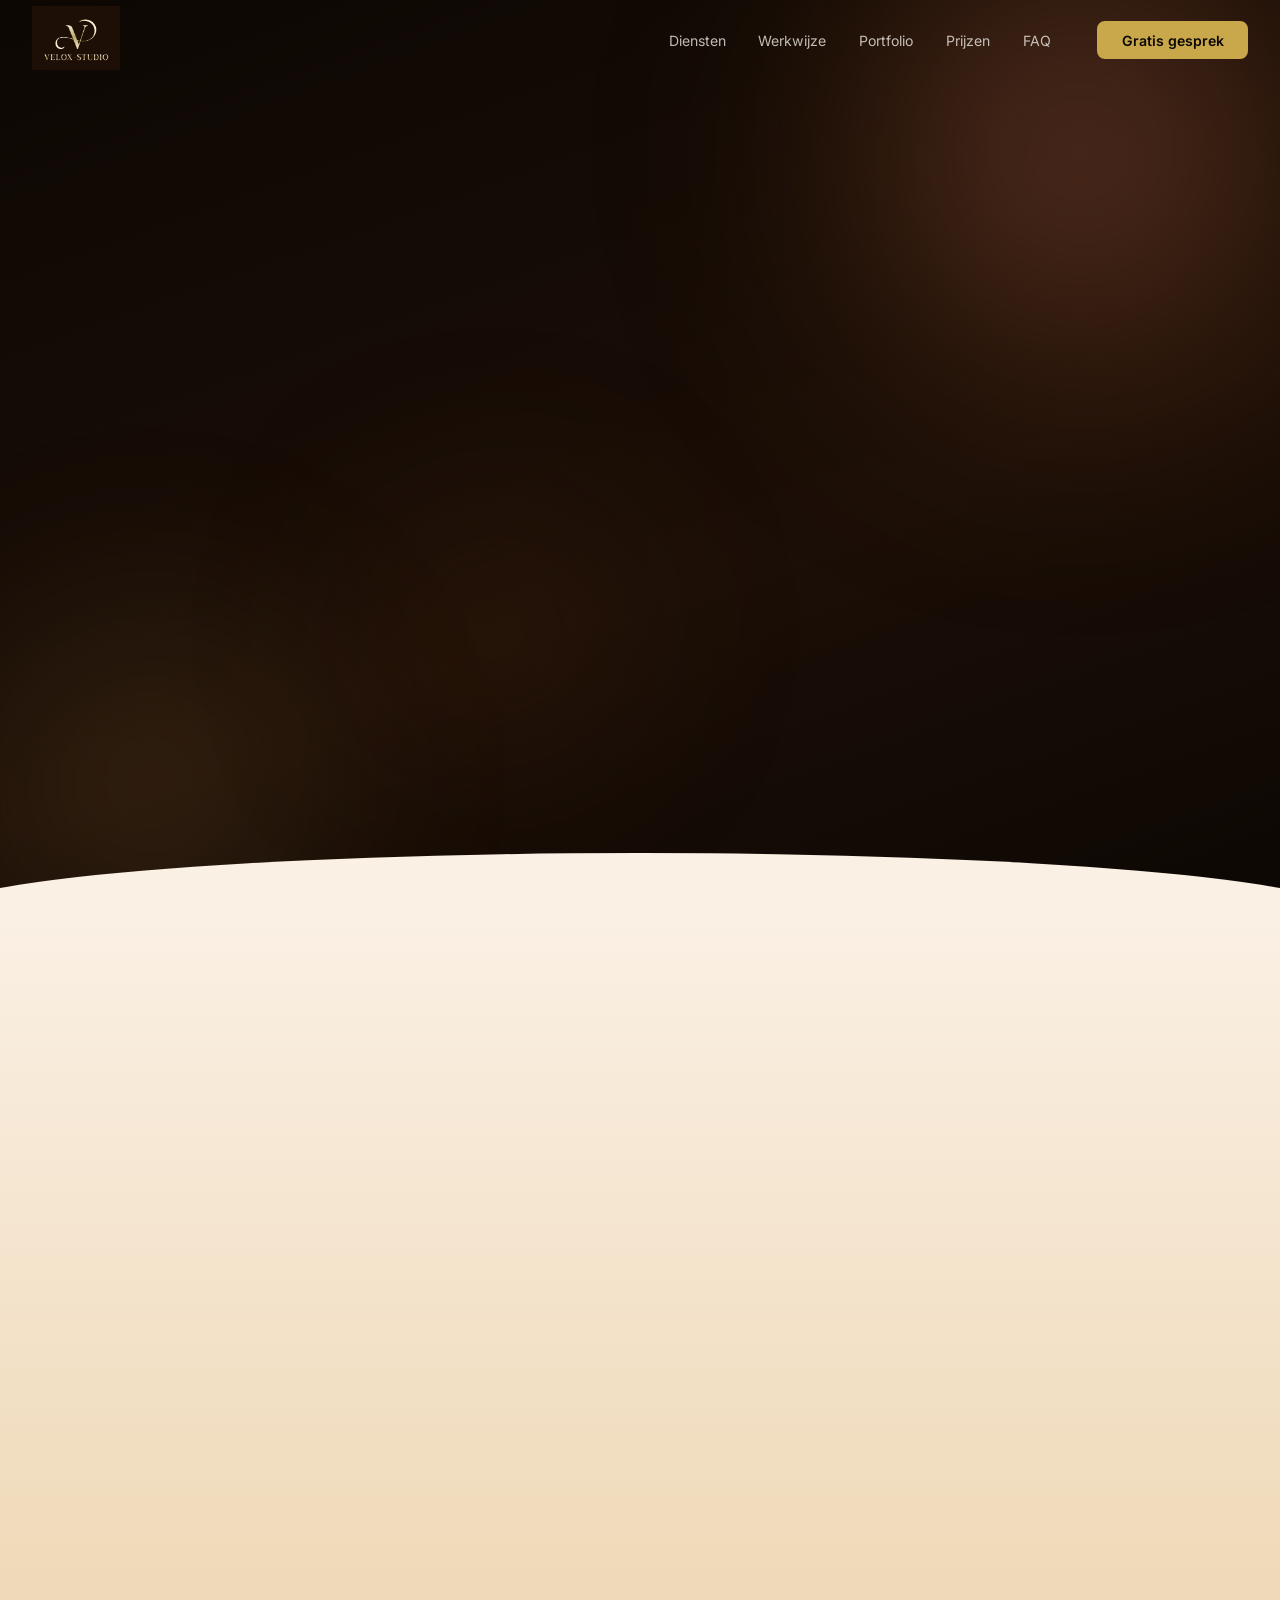
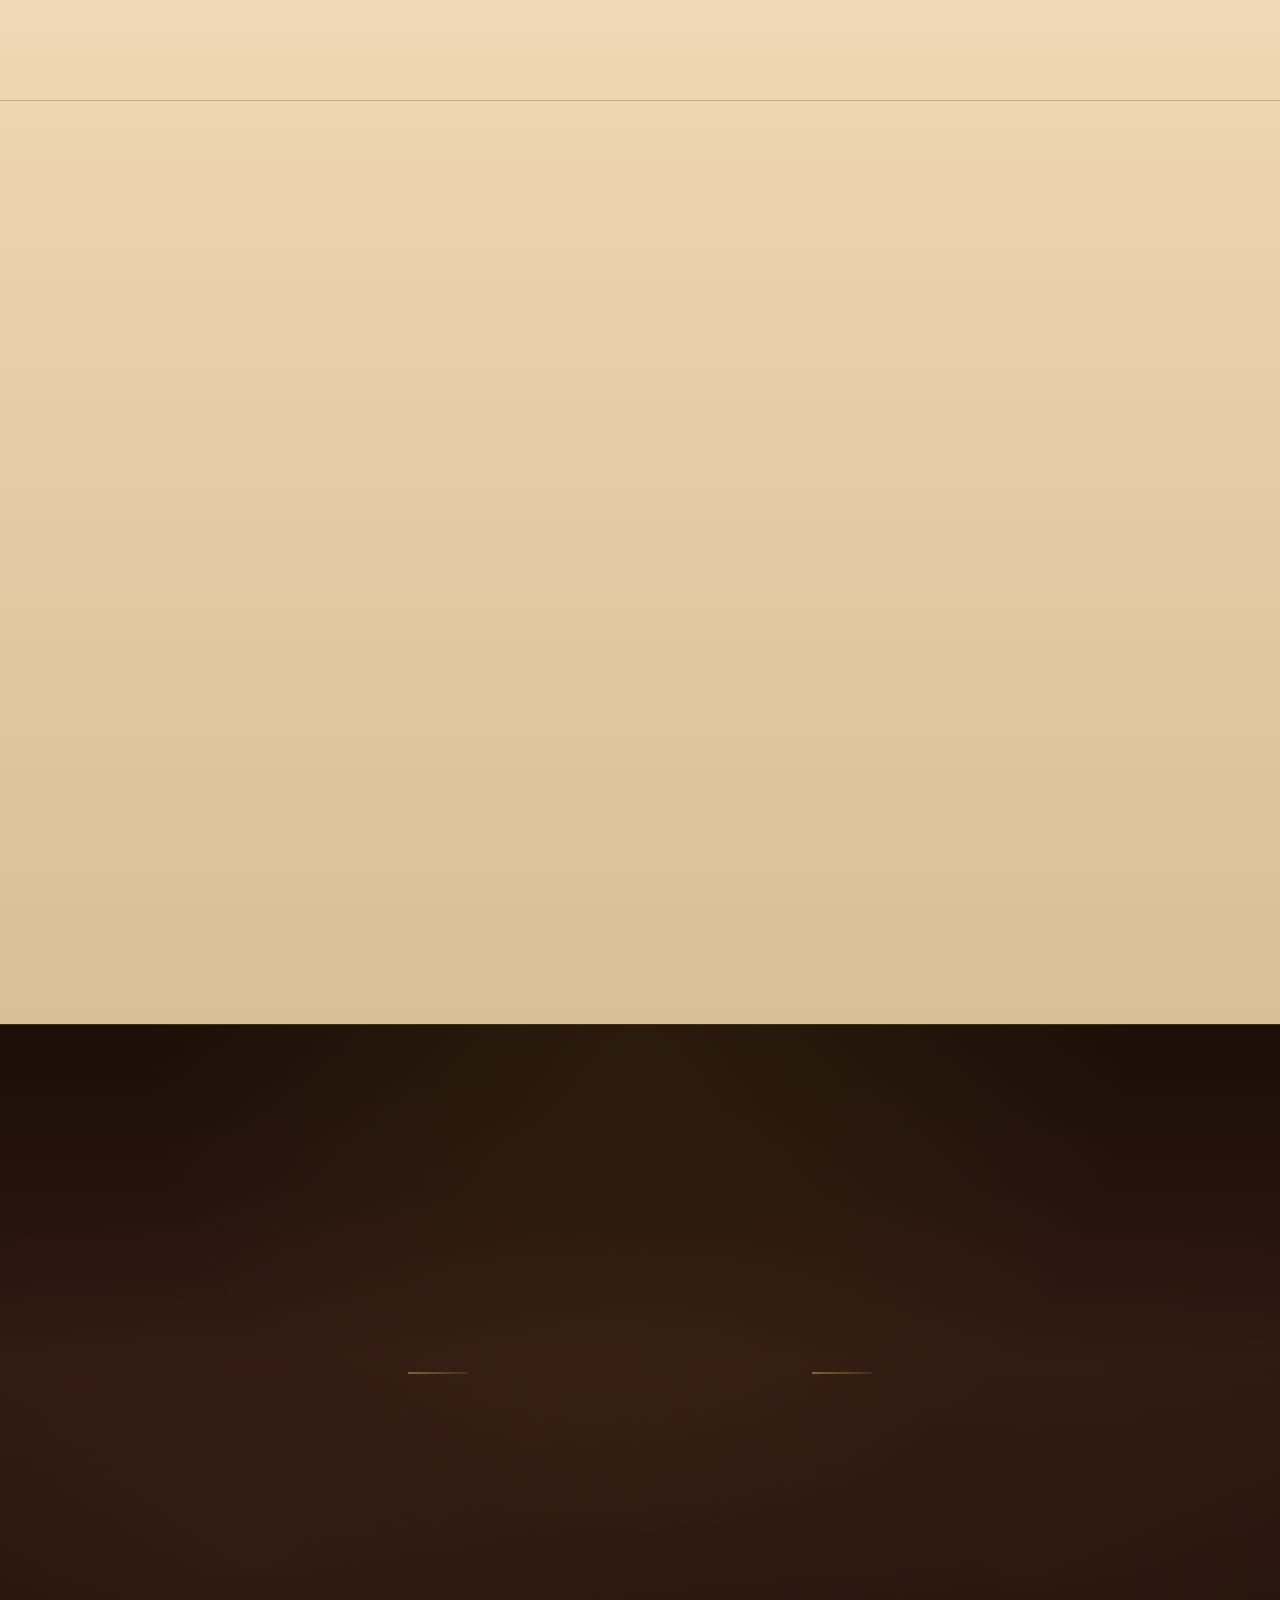
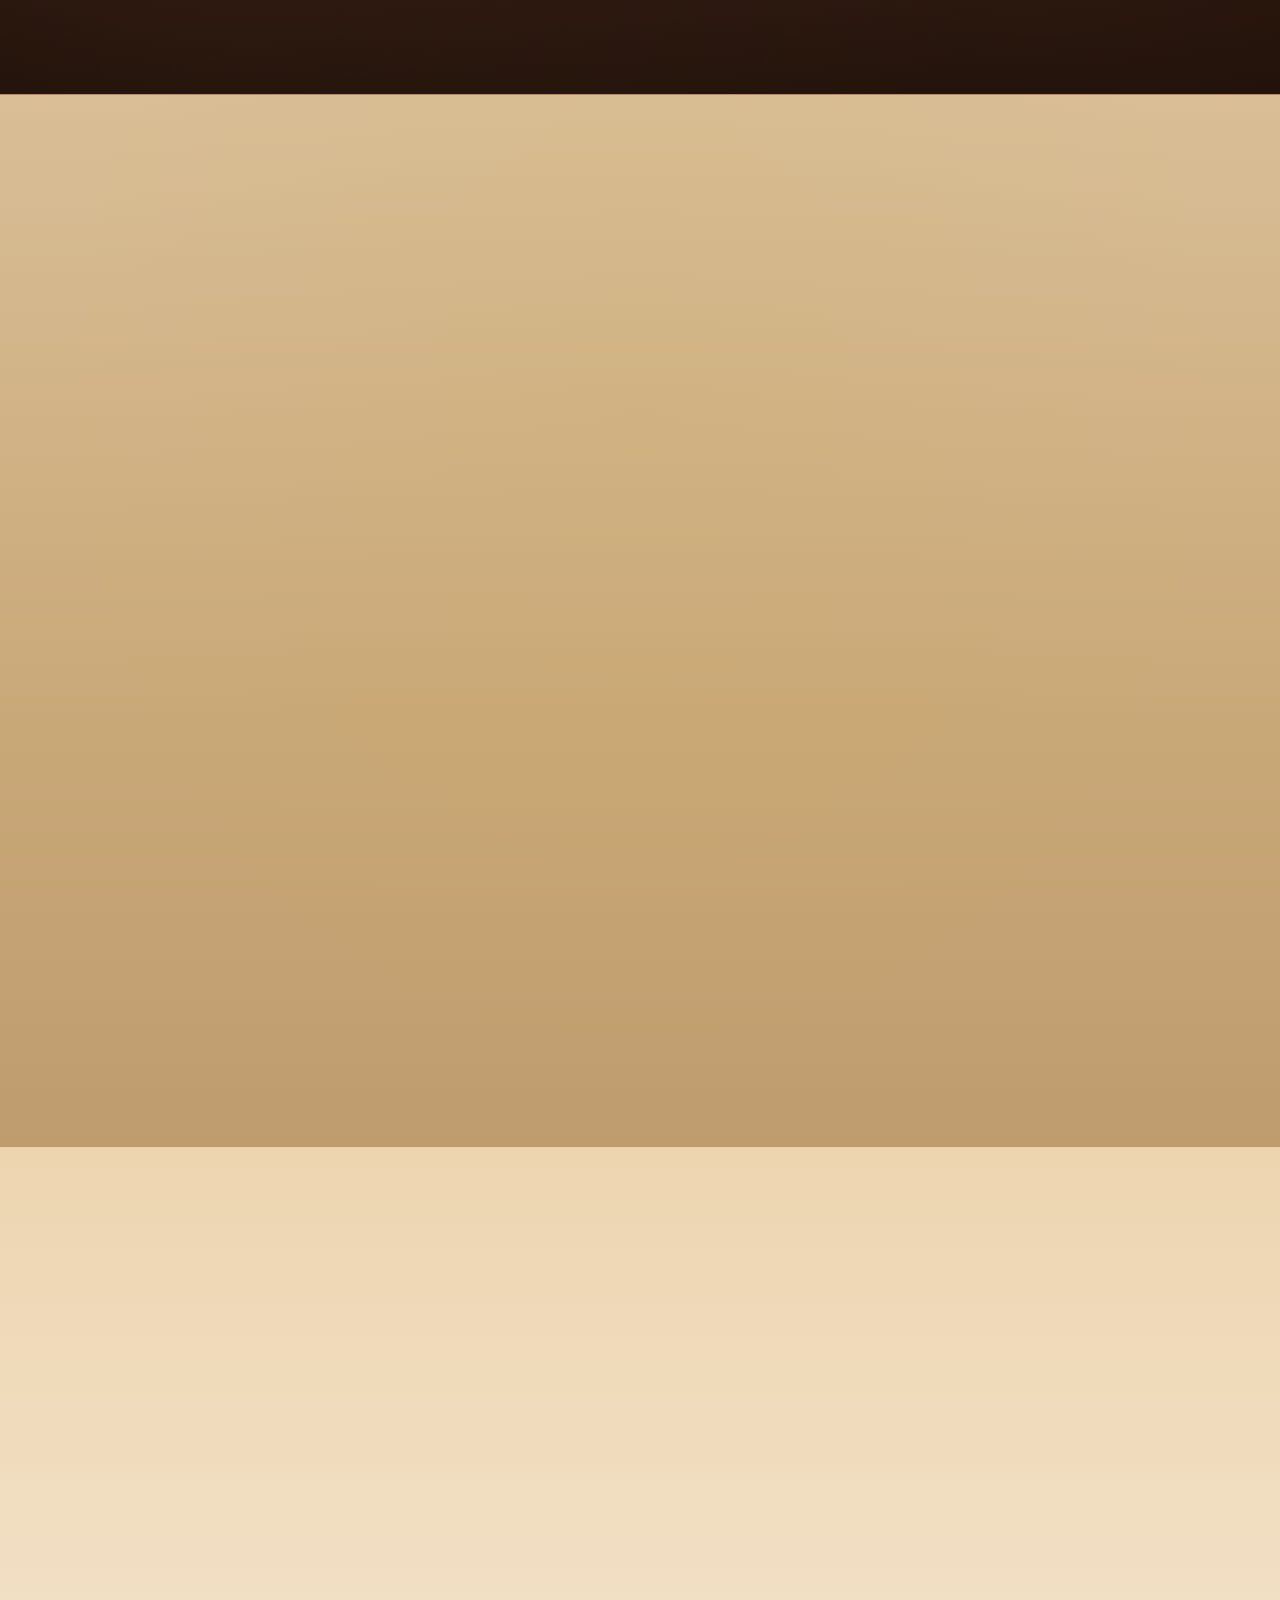
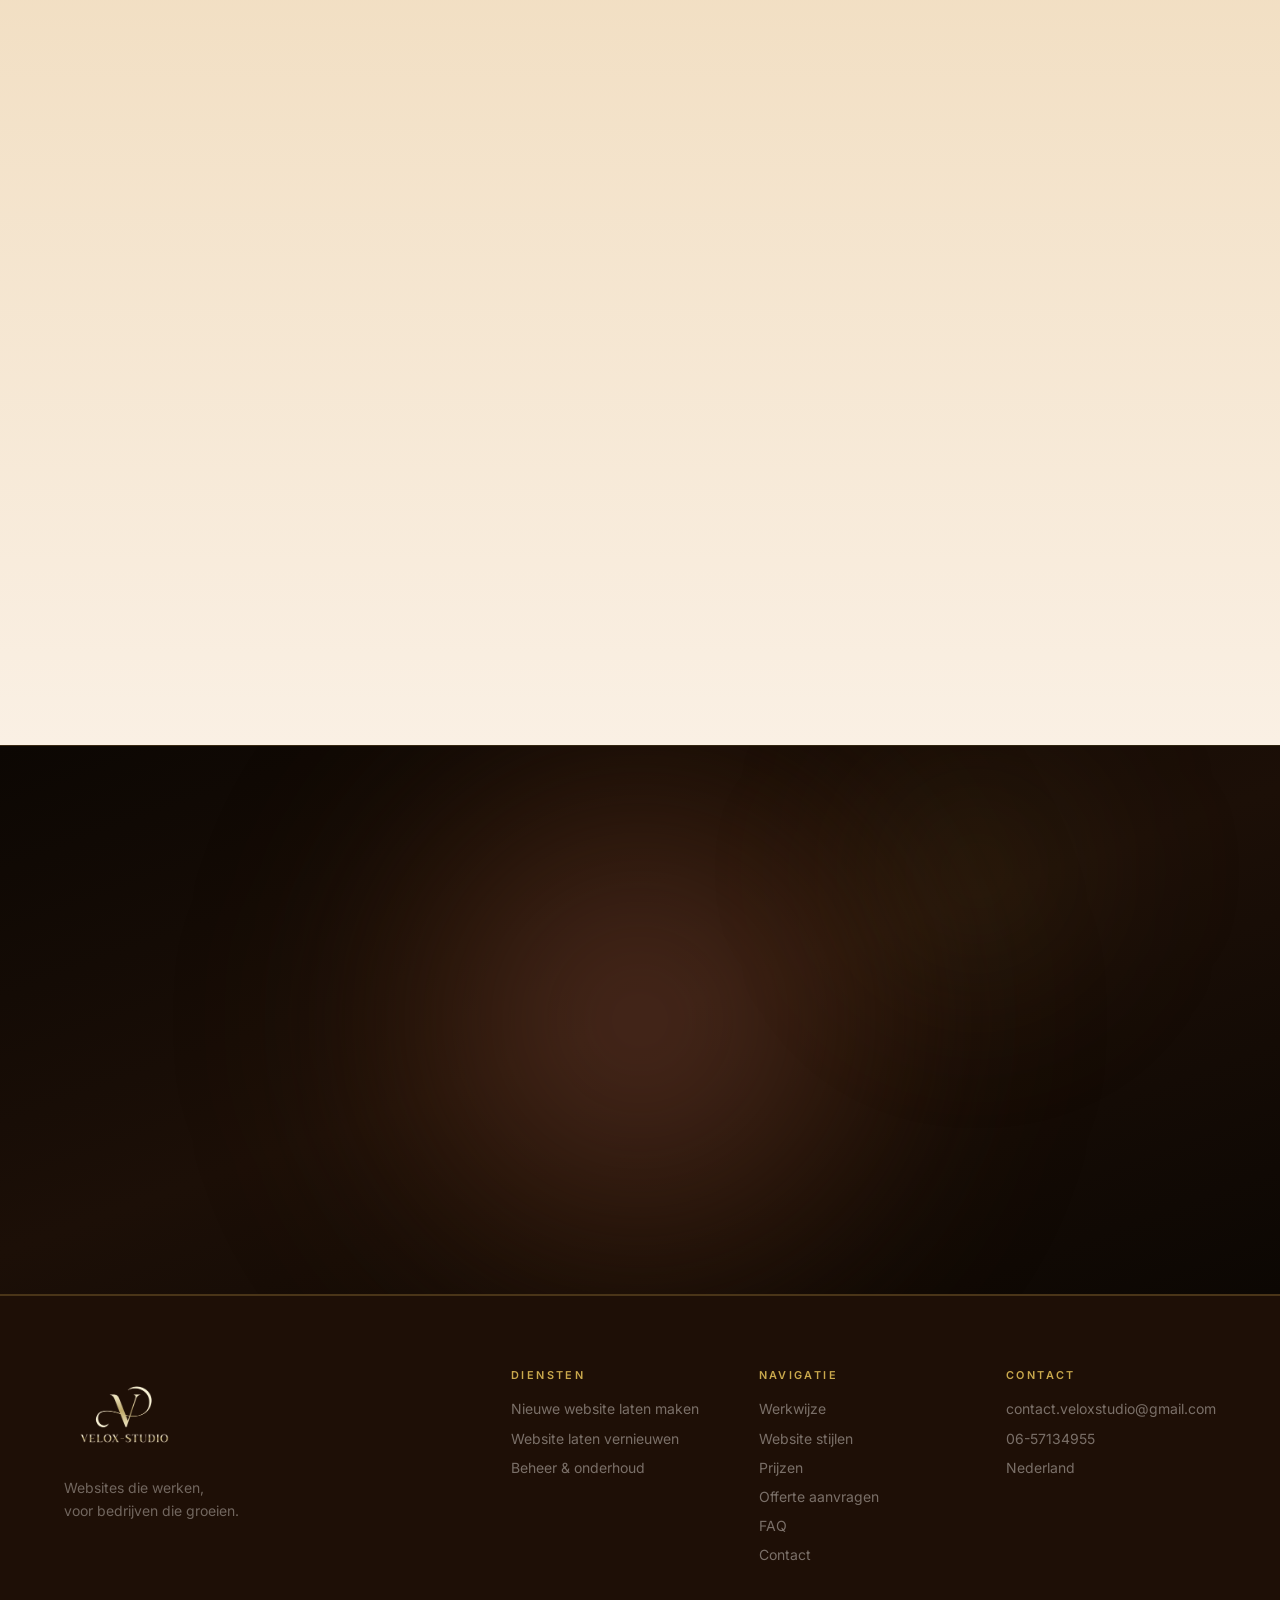
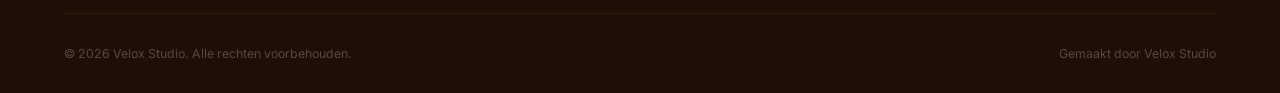
==== commit 09e603f2: "Voeg favicon, theme-color en accessibiliteitsverbeteringen toe - Favicon (logo-velox.png) toegevoegd" ====
--- a/Velox-studio.nl/index.html
+++ b/Velox-studio.nl/index.html
@@ -3,6 +3,8 @@
 <head>
     <meta charset="UTF-8">
     <meta name="viewport" content="width=device-width, initial-scale=1.0">
+    <meta name="theme-color" content="#1C0F07">
+    <link rel="icon" href="assets/logo-velox.png" type="image/png">
     <title>Website Laten Maken | Velox Studio — Maatwerk Webdesign Bureau Nederland</title>
     <link rel="canonical" href="https://velox-studio.nl/">
     <meta name="description" content="Velox Studio is hét webdesign bureau voor maatwerk websites. Laat uw website maken vanaf €400 — professioneel, mobielvriendelijk en geleverd binnen 24 uur. Gratis gesprek aanvragen.">
--- a/Velox-studio.nl/css/style.css
+++ b/Velox-studio.nl/css/style.css
@@ -45,6 +45,13 @@
 
 html { scroll-behavior: smooth; }
 
+/* Focus-visible: zichtbaar voor toetsenbordgebruikers, onzichtbaar bij muisklik */
+:focus-visible {
+    outline: 2px solid var(--gold);
+    outline-offset: 3px;
+    border-radius: 4px;
+}
+
 body {
     font-family: var(--font-sans);
     color: var(--text-dark);
@@ -91,6 +98,11 @@
     transform: translateY(-2px);
 }
 
+.btn:active {
+    transform: translateY(1px) scale(0.98);
+    transition-duration: 0.08s;
+}
+
 .btn-outline {
     background: transparent;
     color: rgba(250, 245, 240, 0.8);
@@ -189,6 +201,18 @@
     padding: 0 2rem;
 }
 
+/* Nav altijd donker (op dienst-pagina's) */
+.nav--always-dark {
+    background: #1E0F06;
+    box-shadow: 0 2px 24px rgba(0, 0, 0, 0.45), 0 1px 0 rgba(201, 168, 76, 0.2);
+}
+
+/* Mobiel menu open: nav krijgt achtergrond ook zonder scroll */
+.nav.nav-menu-open {
+    background: #1E0F06;
+    box-shadow: 0 2px 24px rgba(0, 0, 0, 0.45), 0 1px 0 rgba(201, 168, 76, 0.2);
+}
+
 .nav-inner {
     max-width: var(--container);
     margin: 0 auto;
@@ -280,6 +304,7 @@
 /* ── HERO ── */
 .hero {
     min-height: 100vh;
+    min-height: 100dvh;
     background: linear-gradient(160deg, #0C0703 0%, #1C0F07 60%, #0C0703 100%);
     display: flex;
     align-items: center;
@@ -1299,7 +1324,7 @@
 }
 
 .faq-item.open .faq-answer {
-    max-height: 280px;
+    max-height: 700px;
 }
 
 /* ── CTA / CONTACT ── */
@@ -1454,6 +1479,10 @@
         grid-template-columns: 1fr 1fr;
     }
 
+    .portfolio-grid {
+        grid-template-columns: 1fr 1fr;
+    }
+
     .footer-grid {
         grid-template-columns: 1fr 1fr;
         gap: 2rem;
@@ -1515,6 +1544,16 @@
     .trust-divider { display: none; }
     .hero-trust { flex-direction: column; gap: 1.5rem; }
     .footer-grid { grid-template-columns: 1fr; }
+
+    /* CTA knoppen met lange tekst (email) op kleine schermen */
+    .cta-actions .btn {
+        font-size: 0.82rem;
+        padding: 0.9rem 1.25rem;
+        word-break: break-all;
+        text-align: center;
+        width: 100%;
+        max-width: 320px;
+    }
 }
 
 @media (prefers-reduced-motion: reduce) {
